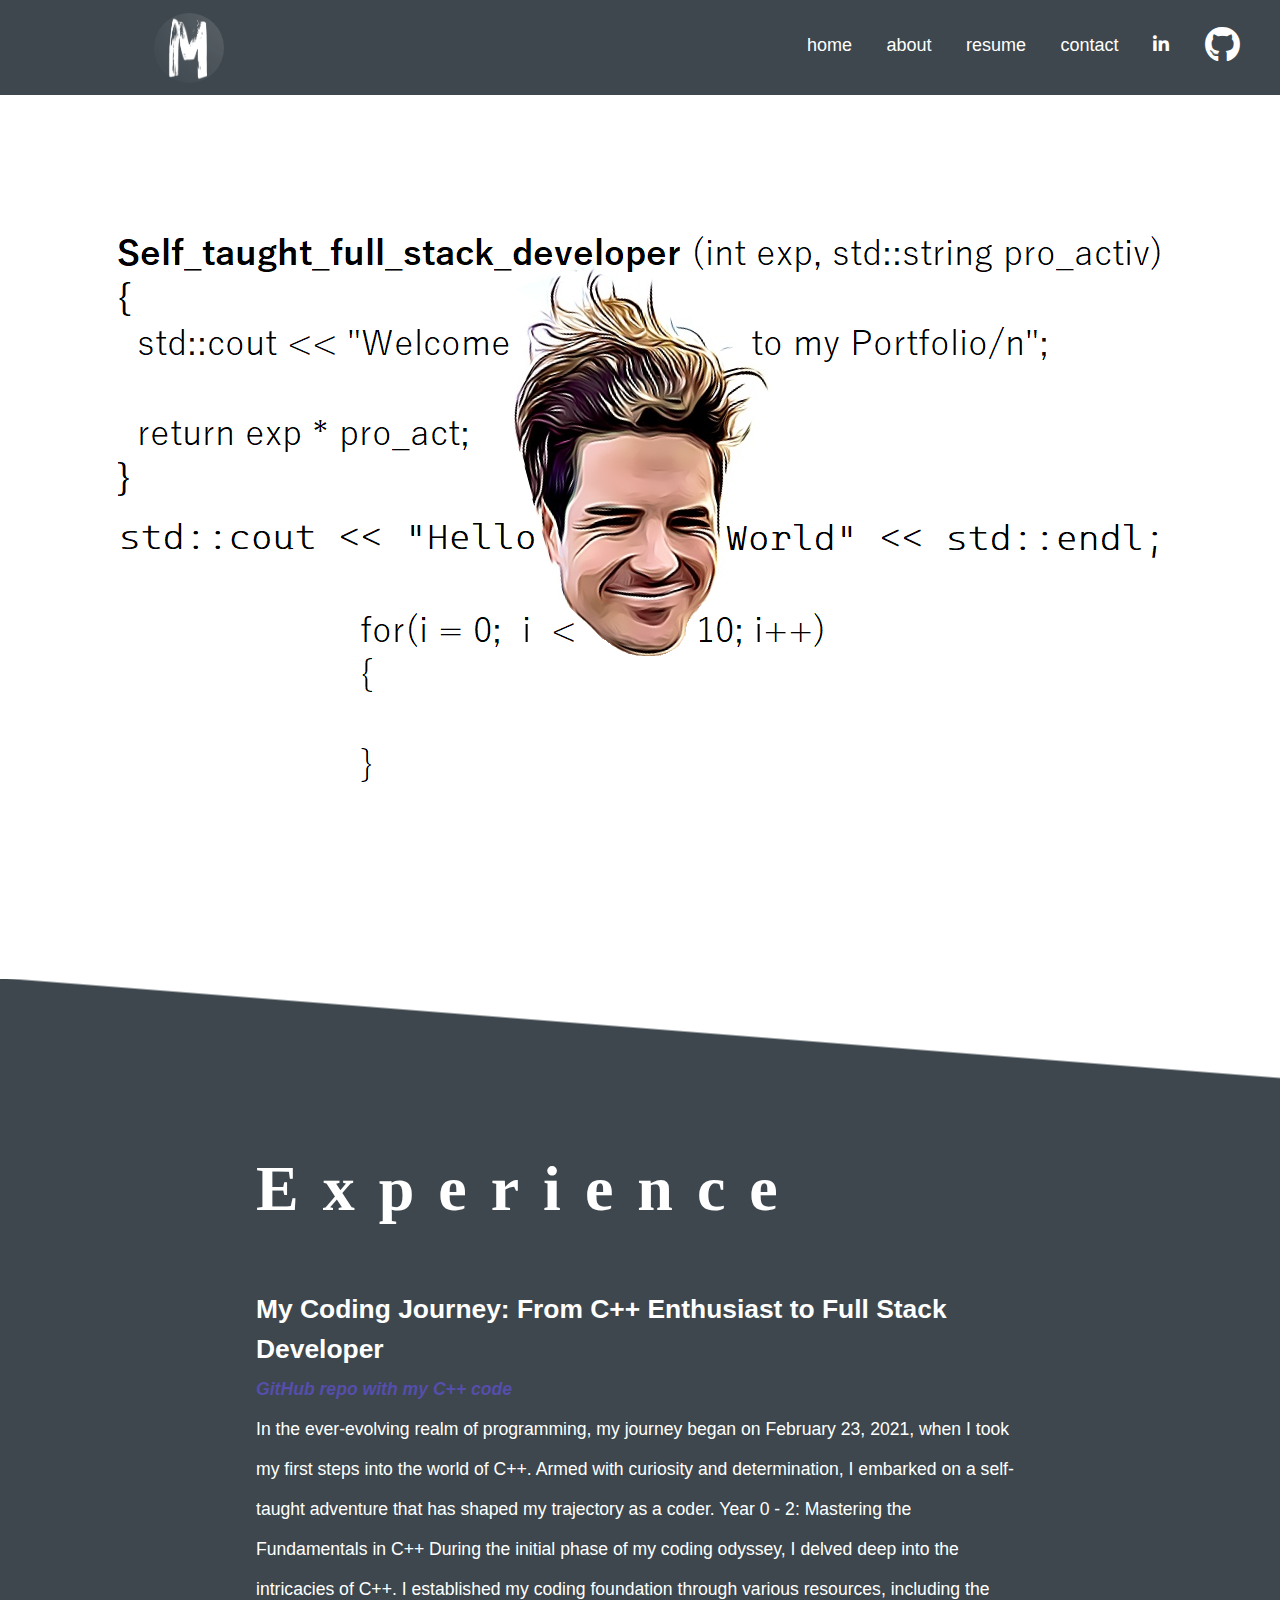
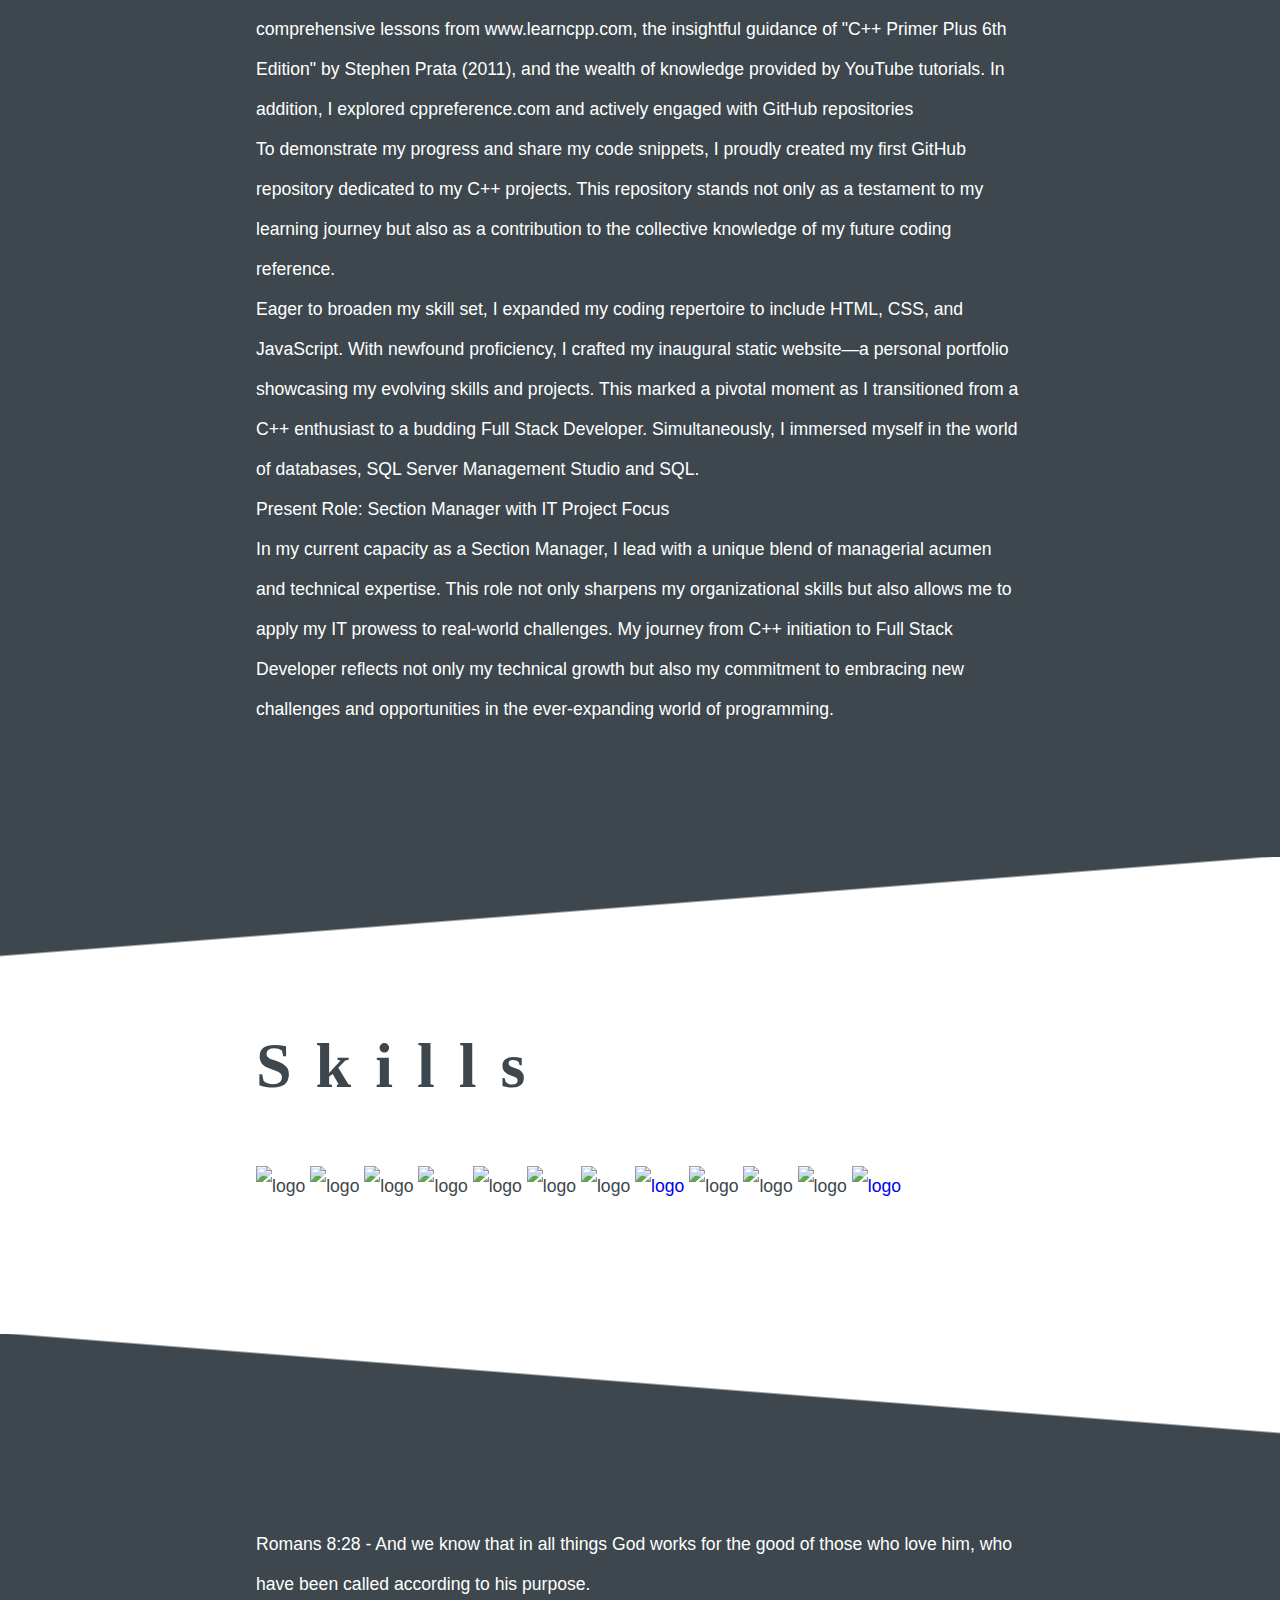
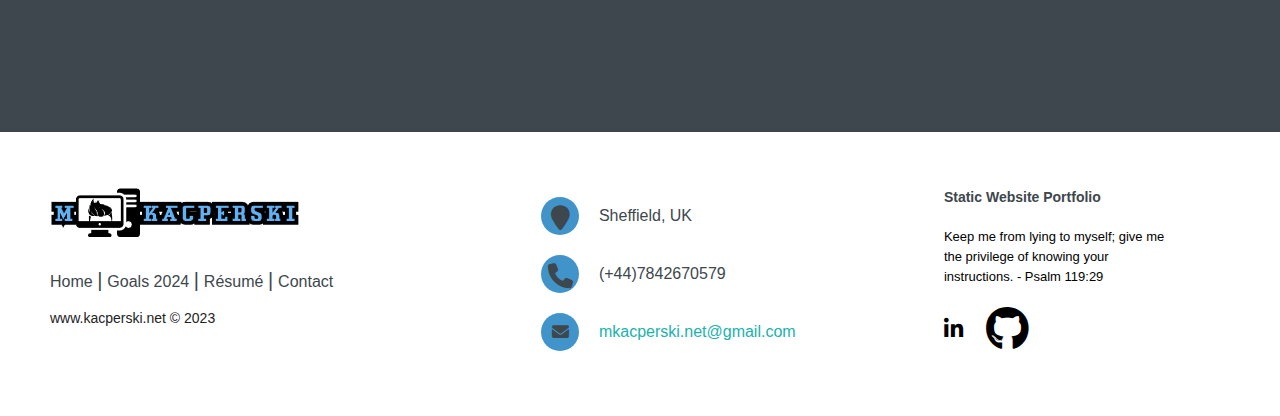
==== index.html @ 130269a2 "u" ====
<!DOCTYPE html>

<html lang="en">

<head>
    <meta charset="UTF-8">
    <meta name="author" content="Mateusz Kacperski">
    <meta name="description" content="This page is the final result from HTML5, CSS and JS training I had in 2023">
    <title>Mateusz Kacperski's Portfolio</title>

    <!-- Head icon: -->
    <link rel="icon" href="/img/head_icon.jpg" type="image/x-icon">
    <link rel="stylesheet" href="/css/style.css">
    <meta name="viewport" content="width=device-width, initial-scale=1.0">
    
    <link rel="stylesheet" href="https://cdnjs.cloudflare.com/ajax/libs/font-awesome/6.4.2/css/all.min.css"/>

    <!-- Link for focial icons: -->
    <link rel="stylesheet" href="https://use.fontawesome.com/releases/v5.6.3/css/all.css" integrity="sha384-UHRtZLI+pbxtHCWp1t77Bi1L4ZtiqrqD80Kn4Z8NTSRyMA2Fd33n5dQ8lWUE00s/" crossorigin="anonymous">

    <!-- ... (your existing scripts) ... -->
    <script>
        document.addEventListener("DOMContentLoaded", function() {
            var checkbox = document.getElementById("check");
            var body = document.body;

            checkbox.addEventListener("change", function() {
                if (checkbox.checked) {
                    body.classList.add("menu-open");
                } else {
                    body.classList.remove("menu-open");
                }
            });
        });
    </script>

</head>

<body>

    <header>
        <nav>
            <input type="checkbox" id="check">
            <label for="check">
                <i class="fas fa-bars" id="btn"></i>
                <i class="fas fa-times" id="cancel"></i>
            </label>

            <a href="/index.html">
                <img src="/img/main_logo.png" alt="logo">
            </a>
            <ul>
                <li><a href="/index.html">home</a></li>
                <li><a href="/about.html">about</a></li>
                <li><a href="https://onedrive.live.com/embed?resid=C8740B0F66342B27%212310&amp;authkey=!AMg0upVJI_2Lz2c&amp;em=2" target="_blank">resume</a></li>
                <li><a href="/contact.html">contact</a></li>
                <li class="for_social_icons">
                    <a href="https://www.linkedin.com/in/kacpe/" target="_blank">
                    <i class="fab fa-linkedin-in for_social_icons">&nbsp;&nbsp;&nbsp;&nbsp;&nbsp;&nbsp;&nbsp;</i></a>
                
                    <a href="https://github.com/Oureyelet" target="_blank">
                    <i class="fa-brands fa-github fa-2xl for_social_icons"></i></a>
                </li>
            </ul>
        </nav>
    </header>

    <section class="img_face">
        <h2>&nbsp;</h2>
        <img class="img_face" src="/img/m.png" alt="face image">
        <h2>&nbsp;</h2>
    </section>

    <article>

        <div class="skew-c"></div>
        <div class="colour-block">
        <h1 class="exp_settings">Experience</h1>
        <br>
        <br>
        <h2>My Coding Journey: From C++ Enthusiast to Full Stack Developer</h2>
        <a class="links" href="https://github.com/Oureyelet?tab=repositories" target="_blank"><i>GitHub repo with my C++ code</i></a>
        <article class="p_exp">
        <p>In the ever-evolving realm of programming, my journey began on February 23, 2021, when I took my first steps into the world of C++. Armed with  curiosity and determination, I embarked on a self-taught adventure that has shaped my trajectory as a coder.
        Year 0 - 2: Mastering the Fundamentals in C++
        During the initial phase of my coding odyssey, I delved deep into the intricacies of C++. I established my coding foundation through various resources, including the comprehensive lessons from www.learncpp.com, the insightful guidance of "C++ Primer Plus 6th Edition" by Stephen Prata (2011), and the wealth of knowledge provided by YouTube tutorials. In addition, I explored cppreference.com and actively engaged with GitHub repositories</p>
        <p>To demonstrate my progress and share my code snippets, I proudly created my first GitHub repository dedicated to my C++ projects. This repository stands not only as a testament to my learning journey but also as a contribution to the collective knowledge of my future coding reference.</p>
        <p>Eager to broaden my skill set, I expanded my coding repertoire to include HTML, CSS, and JavaScript. With newfound proficiency, I crafted my inaugural static website—a personal portfolio showcasing my evolving skills and projects. This marked a pivotal moment as I transitioned from a C++ enthusiast to a budding Full Stack Developer. Simultaneously, I immersed myself in the world of databases, SQL Server Management Studio and SQL.</p>
        <p>Present Role: Section Manager with IT Project Focus</p>
        <p>In my current capacity as a Section Manager, I lead with a unique blend of managerial acumen and technical expertise. This role not only sharpens my organizational skills but also allows me to apply my IT prowess to real-world challenges. My journey from C++ initiation to Full Stack Developer reflects not only my technical growth but also my commitment to embracing new challenges and opportunities in the ever-expanding world of programming.</p>
        </article>
        </div>

        <div class="skew-cc"></div>
        <div class="white-block">
        <h1 class="exp_settings">Skills</h1>
        <br>
        <br>
            <img class="skills_icon" src="/img/skills icon/cpp.png" alt="logo">
            <img class="skills_icon" src="/img/skills icon/html.png" alt="logo">
            <img class="skills_icon" src="/img/skills icon/css.jfif" alt="logo">
            <img class="skills_icon" src="/img/skills icon/git.jpg" alt="logo">
            <img class="skills_icon" src="/img/skills icon/Linux.jfif" alt="logo">
            <img class="skills_icon" src="/img/skills icon/m365.jfif" alt="logo">
            <img class="skills_icon" src="/img/skills icon/vscode.jfif" alt="logo">
            <a href="/sql.html">
                <img class="skills_icon" src="/img/skills icon/sql.png" alt="logo">
            </a>
            <img class="skills_icon" src="/img/skills icon/gpt.jpg" alt="logo">
            <img class="skills_icon" src="/img/skills icon/share.jfif" alt="logo">
            <img class="skills_icon" src="/img/skills icon/ex1.jfif" alt="logo">
            <a href="/index.html">
                <img class="skills_icon" src="/img/skills icon/powerbi.jfif" alt="logo">
            </a>
        </div>

        <div class="skew-c"></div>
        <div class="colour-block">
        <p>Romans 8:28 - And we know that in all things God works for the good of those who love him, who have been called according to his purpose.</p>
        </div>

    </article>

    <footer class="footer-distributed">

        <div class="footer-left">

            <a href="/index.html"></a>
                <img src="/img/4.png" alt="logo">
            </a>

            <p class="footer-links">
                <a href="/index.html" class="link-1">Home</a>
            
                <a href="/about.html">Goals 2024</a>

                <a href="https://onedrive.live.com/embed?resid=C8740B0F66342B27%212310&amp;authkey=!AMg0upVJI_2Lz2c&amp;em=2" target="_blank">Résumé</a>
                
                <a href="/contact.html">Contact</a>
            </p>

            <p class="footer-company-name">www.kacperski.net © 2023</p>
        </div>

        <div class="footer-center">

            <div>
                <i class="fa fa-map-marker"></i>
                <p>Sheffield, UK</p>
            </div>

            <div>
                <i class="fa fa-phone"></i>
                <p>(+44)7842670579</p>
            </div>

            <div>
                <i class="fa fa-envelope"></i>
                <p><a href="mailto:support@company.com">mkacperski.net@gmail.com</a></p>
            </div>

        </div>

        <div class="footer-right">

            <p class="footer-company-about">
                <span>Static Website Portfolio</span>
                Keep me from lying to myself; give me the privilege of knowing your instructions. - Psalm 119:29
            </p>

            <ul class="footer-icons">

                <li class="for_social_icons">
                    <a href="https://www.linkedin.com/in/kacpe/" target="_blank">
                    <i class="fab fa-linkedin-in for_social_icons">&nbsp;&nbsp;&nbsp;</i></a>
                
                    <a href="https://github.com/Oureyelet" target="_blank">
                    <i class="fa-brands fa-github fa-2xl for_social_icons"></i></a>
                </li>

            </ul>

        </div>

	</footer>

    <div class="overlay"></div>

</body>

</html>
---- css/style.css ----
@import url('https://fonts.googleapis.com/css2?family=Indie+Flower&display=swap');

body {
    font-family: 'Montserrat', sans-serif;
}

* {
    margin: 0;
    padding: 0;
    list-style: none;
    text-decoration: none;
}

nav {
    height: 95px;
    background: #3D474D;
}

nav img {
    width: 70px;
    position: absolute;
    top: 13px;
    left: 12%;
    border-radius: 50%;
    cursor: pointer;
}

nav img:hover {
    transform: scale(1.05); /* Increase the size by 10% on hover (you can adjust this as needed) */
    opacity: 1;
}

nav ul {
    float: right;
    margin-right: 25px;
}

nav ul li {
    display: inline-block;
    line-height: 91px;
    margin: 0 15px;
}

nav ul li a {
    position: relative;
    color: white;
    font-size: 18px;
    transition: 4s;
    text-decoration: none;
}

nav ul li a::before {
    content: ' ';
    left: 0;
    bottom: 0;
    height: 3px;
    width: 100%;
    background: white;
    transform: scaleX(0);
    transform-origin: right;
    transition: transform .4s linear;
}

nav ul li a:hover {
    transform: scaleX(1);
    transform-origin: left;
}

nav ul li:hover {
    transform: scale(1.05); /* Increase the size by 10% on hover (you can adjust this as needed) */
    opacity: 1;
}

.for_social_icons {
    display: inline;
    cursor: pointer;
} 

.for_social_icons:hover {
    transform: scale(1.05); /* Increase the size by 10% on hover (you can adjust this as needed) */
    opacity: 1;
} 

label #btn,
label #cancel {
    color: white;
    font-size: 30px;
    float: right;
    line-height: 91px;
    margin-right: 40px;
    cursor: pointer;
    display: none;
}

#check {
    display: none;
}

.img_face {
    display: flex;
    justify-content: center; /* Horizontally center */
    align-items: center; /* Vertically center */
    margin-top: 7px;
}

.links {
    color: #564eab;
    font-weight: 700;
    cursor: pointer;
}

.links:hover {
    color: #cce3ed;
    font-size: large;
    
}

article {
    line-height: 2.5rem;
    font-size: 1.1rem;
}

.exp_settings {
    font-family: fantasy;
    letter-spacing: 1.5rem;
    font-size: 4rem;
}

.skills_icon {
    height: 150px;
}

.last_skills_icon {
    height: 150px;
    display: flex;
    justify-content: center;
    align-items: center;
    margin: 0 auto; /* Center horizontally using margin */
}

.container_content {
    width: 50%;
}

.container_content_inner {
width: 80%;
margin-left: 80px;
}

.container_outer_img {
margin: 50px;
width: 50%;
overflow: hidden;
}   
    
.container_img {
width: 35%;
animation: slideIn 1.5s ease-in-out forwards;

}

.title {
overflow: hidden;
height: auto;
}

.feedback-input {
    color:rgb(0, 0, 0);
    font-family: Helvetica, Arial, sans-serif;
    font-weight:500;
    font-size: 18px;
    border-radius: 5px;
    line-height: 22px;
    background-color: transparent;
    border:2px solid #0272b8c1;
    transition: all 0.3s;
    padding: 13px;
    margin-bottom: 15px;
    width:100%;
    box-sizing: border-box;
    outline:0;
    margin-left: -150px;
}

.feedback-input:focus { border:2px solid #0272b8c1; }

form { max-width:420px; margin:50px auto; }

[type="submit"] {
    font-family: 'Montserrat', Arial, Helvetica, sans-serif;
    width: 100%;
    background:#0272b8c1;
    border-radius:5px;
    border:0;
    cursor:pointer;
    color:rgb(0, 0, 0);
    font-size:24px;
    padding-top:10px;
    padding-bottom:10px;
    transition: all 0.3s;
    margin-top:-4px;
    font-weight:700;
    margin-left: -150px;
  }
  [type="submit"]:hover { background:#0272b8c1; }

.btns {
    height: 100%;
    position: relative;
    width: 150px;
    overflow: hidden;
}

.btns_more {
    background: transparent;
    border: 1px solid var(--contrast-color);
    border-radius: 50px;
    padding: 8px 12px;
    color: #BF307F;
    font-size: 16px;
    text-transform: uppercase;
    position: relative;
    margin-top: 15px;
    outline: none;
    transform: translateY(50px);
    animation: slideUp .8s ease-in-out  forwards 1s;
}

.overlay {
    position: absolute;
    top: 0;
    left: 0;
    right: 0;
    bottom: 0;
    height: 100%;
    z-index: -10;
    background-color: var(--contrast-color);
}

.h-divider {
    margin: auto;
    margin-top: 80px;
    width: 80%;
    position: relative;
}
  
.h-divider .shadow {
    overflow: hidden;
    height: 20px;
}
  
.h-divider .shadow:after {
    content: '';
    display: block;
    margin: -25px auto 0;
    width: 100%;
    height: 25px;
    border-radius: 125px/12px;
    box-shadow: 0 0 8px black;
}

/* Main page separator see code below */

.separator {
    border: none;
    height: 2px; /* Adjust the thickness of the line as needed */
    background-color: #ccc; /* Line color */
    margin: 20px 0; /* Adjust the margin as needed to control the spacing */
}

.colour-block {
    background:#3D474D;
    width:60%;
    padding:7% 20% 10% 20%;
    color:#fff;
}

.white-block {
    background:#fff;
    width:60%;
    padding:7% 20% 10% 20%;
    color:#3D474D;
}
  
  /*------------------*/
  /*  SKEW CLOCKWISE  */
  /*------------------*/
.skew-cc{
    width:100%;
    height:100px;
    position:relative;
    left:0px;
    background: linear-gradient(to right bottom, #3D474D 49%, #fff 50%),    linear-gradient(-50deg, #ffffff 16px, #000 0);
}
  
  /*-------------------------*/
  /* SKEW COUNTER CLOCKWISE  */
  /*-------------------------*/
.skew-c{
    width:100%;
    height:100px;
    position:relative;
    left:0px;
    background: linear-gradient(to left bottom, #fff 49%, #3D474D 50%);
}

/* ------- Main page separator see code above------------ */

/* ------- Footer css code css below------------ */

.footer-distributed{
	background: #ffffff;
	box-shadow: 0 1px 1px 0 #3D474D;
	box-sizing: border-box;
	width: 100%;
	text-align: left;
	font: bold 16px sans-serif;
	padding: 55px 50px;
}

.footer-distributed .footer-left,
.footer-distributed .footer-center,
.footer-distributed .footer-right{
	display: inline-block;
	vertical-align: top;
}

/* Footer left */

.footer-distributed .footer-left{
	width: 40%;
}

.footer-left img {
    cursor: pointer;
}

/* The company logo */

.footer-distributed h3{
	color:  #3D474D;
	font: normal 36px 'Open Sans', cursive;
	margin: 0;
    cursor: pointer;
}

.footer-distributed h3 span{
	color:  lightseagreen;
}

/* Footer links */

.footer-distributed .footer-links{
	color:  #3D474D;
	margin: 20px 0 12px;
	padding: 0;
}

.footer-distributed .footer-links a{
	display:inline-block;
	line-height: 1.8;
  font-weight:400;
	text-decoration: none;
	color:  inherit;
}

.footer-distributed .footer-company-name{
	color:  #222;
	font-size: 14px;
	font-weight: normal;
	margin: 0;
}

/* Footer Center */

.footer-distributed .footer-center{
	width: 35%;
}

.footer-distributed .footer-center i{
	background-color: #0272b8c1;
	color: #3D474D;
	font-size: 25px;
	width: 38px;
	height: 38px;
	border-radius: 50%;
	text-align: center;
	line-height: 42px;
	margin: 10px 15px;
	vertical-align: middle;
}

.footer-distributed .footer-center i.fa-envelope{
	font-size: 17px;
	line-height: 38px;
}

.footer-distributed .footer-center p{
	display: inline-block;
	color: #3D474D;
  font-weight:400;
	vertical-align: middle;
	margin:0;
}

.footer-distributed .footer-center p span{
	display:block;
	font-weight: normal;
	font-size:14px;
	line-height:2;
}

.footer-distributed .footer-center p a{
	color:  lightseagreen;
	text-decoration: none;;
}

.footer-distributed .footer-links a:before {
  content: "|";
  font-weight:300;
  font-size: 20px;
  left: 0;
  color: #3D474D;
  display: inline-block;
  padding-right: 5px;
}

.footer-distributed .footer-links .link-1:before {
  content: none;
}

/* Footer Right */

.footer-distributed .footer-right{
	width: 20%;
}

.footer-distributed .footer-company-about{
	line-height: 20px;
	color:  #000000;
	font-size: 13px;
	font-weight: normal;
	margin: 0;
}

.footer-distributed .footer-company-about span{
	display: block;
	color: #3D474D;
	font-size: 14px;
	font-weight: bold;
	margin-bottom: 20px;
}

.footer-distributed .footer-icons{
	margin-top: 25px;
}

.footer-distributed .footer-icons a{
	display: inline-block;
	width: 35px;
	height: 35px;
	cursor: pointer;
	background-color:  #ffffff;
	border-radius: 2px;

	font-size: 22px;
	color: #000000;
	text-align: center;
	line-height: 35px;

	margin-right: 3px;
	margin-bottom: 5px;
}

/* ------- Footer css code css above------------ */


/*-------------------- @MEDIA below ---------------------*/

@media only screen and  (max-width: 1118px) {

    .feedback-input {
        margin-left: 0; /* Remove negative margin on smaller screens */
    }

    form {
        max-width: 80%; /* Adjust as needed */
        margin: 50px auto; /* Center the form on smaller screens */
    }

    [type="submit"] {
        margin-left: 0; /* Ensure the button aligns properly on smaller screens */
    }

    nav img {
      left: 8%;
    }
    
}

@media only screen and  (max-width: 1500px) {

    .feedback-input {
        margin-left: 0; /* Remove negative margin on smaller screens */
    }

    form {
        max-width: 80%; /* Adjust as needed */
        margin: 50px auto; /* Center the form on smaller screens */
    }

    [type="submit"] {
        margin-left: 0; /* Ensure the button aligns properly on smaller screens */
    }
}

@media only screen and  (max-width: 944px) {

    .feedback-input {
        margin-left: 0; /* Remove negative margin on smaller screens */
    }

    form {
        max-width: 80%; /* Adjust as needed */
        margin: 50px auto; /* Center the form on smaller screens */
    }

    [type="submit"] {
        margin-left: 0; /* Ensure the button aligns properly on smaller screens */
    }

    nav img {
        left: 6%;
        top: 13px;
        width: 70px;
    }
  
    nav ul li a {
        font-size: 17px;
    }

    nav ul li:hover {
        transform: scale(1.05); /* Increase the size by 10% on hover (you can adjust this as needed) */
        opacity: 1;
    }

    .for_social_icons {
        display: inline;
        cursor: pointer;
    } 

    .for_social_icons:hover {
        transform: scale(1.05); /* Increase the size by 10% on hover (you can adjust this as needed) */
        opacity: 1;
    } 
}

@media only screen and  (max-width: 860px) {

    .par{
        margin-left: 0px;
        align-items: center;
        justify-content: center;
        text-align: center;
    }

    .feedback-input {
        margin-left: 0px; /* Remove negative margin on smaller screens */
    }

    form {
        width: 200%; /* Set the width to 100% for smaller screens */
        max-width: none; /* Remove any maximum width constraint */
        margin: 50px 0;
        margin-left: -75px;
    }

    [type="submit"] {
        margin-left: 0; /* Ensure the button aligns properly on smaller screens */
    }

    .exp_settings {
        font-size: 20px;
        letter-spacing: 5px;
    }

    .img_face {
        height: 310px;
    }
   
    label #btn {
        display: block;
   }

    ul{
        position: fixed;
        width: 100%;
        height: 100vh;
        background-color: #485a6c;
        top: 97px;
        left: -100%;
        text-align: center;
        transition: all .5s;;
    }

    nav ul li {
        display: block;
        margin: 50px 0;
        line-height: 30px;
    }

    nav ul li:hover {
        transform: scale(1.05); /* Increase the size by 10% on hover (you can adjust this as needed) */
        opacity: 1;
    }
    
    .for_social_icons {
        display: inline;
        line-height: 10px;
        size: 7rem;
        cursor: pointer;
    }

    .for_social_icons:hover {
        transform: scale(1.05); /* Increase the size by 10% on hover (you can adjust this as needed) */
        opacity: 1;
    } 
  
    nav ul li a {
        font-size: 20px;
    }

    #check:checked ~ ul {
        left: 0;
    }

    #check:checked ~ label #btn {
        display: none;
    }

    #check:checked ~ label #cancel {
        display: block;
    }

    .footer-distributed{
		font: bold 14px sans-serif;
	}

	.footer-distributed .footer-left,
	.footer-distributed .footer-center,
	.footer-distributed .footer-right{
		display: block;
		width: 100%;
		margin-bottom: 40px;
		text-align: center;
	}

    .footer-left img {
        cursor: pointer;
    }

	.footer-distributed .footer-center i{
		margin-left: 0;
	}

    .container {
        flex-direction: column;
        text-align: center;
        align-items: center;
      }
    
      .container_outer_img {
        margin: 20px;
      }
    
      .container_img {
        width: 60%; /* Adjust as needed */
        margin: 0 auto;
      }
}

/* Apply styles to hide content when the menu is open */
body.menu-open {
    overflow: hidden; /* Disable scrolling */
    
    .skew-cc{
        display: none;
    }
      
    .skew-c{
        display: none;
    }
}
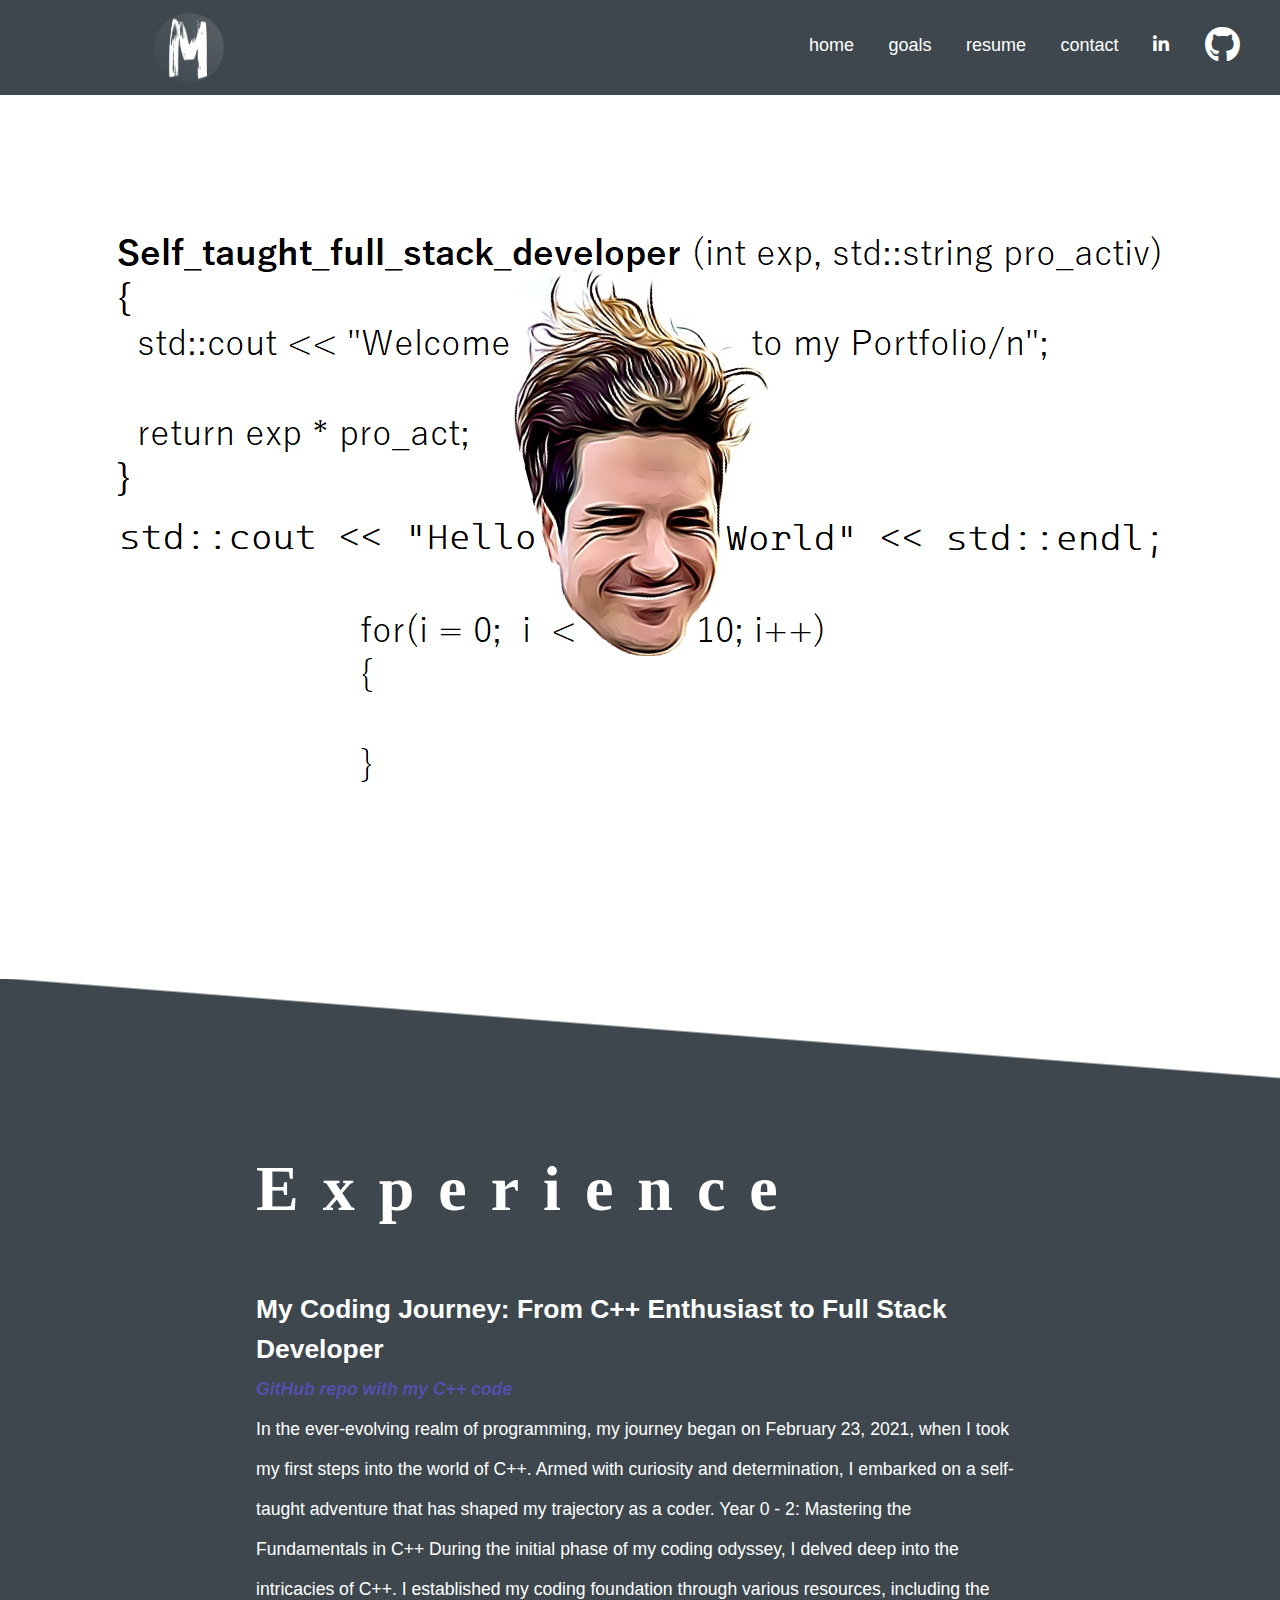
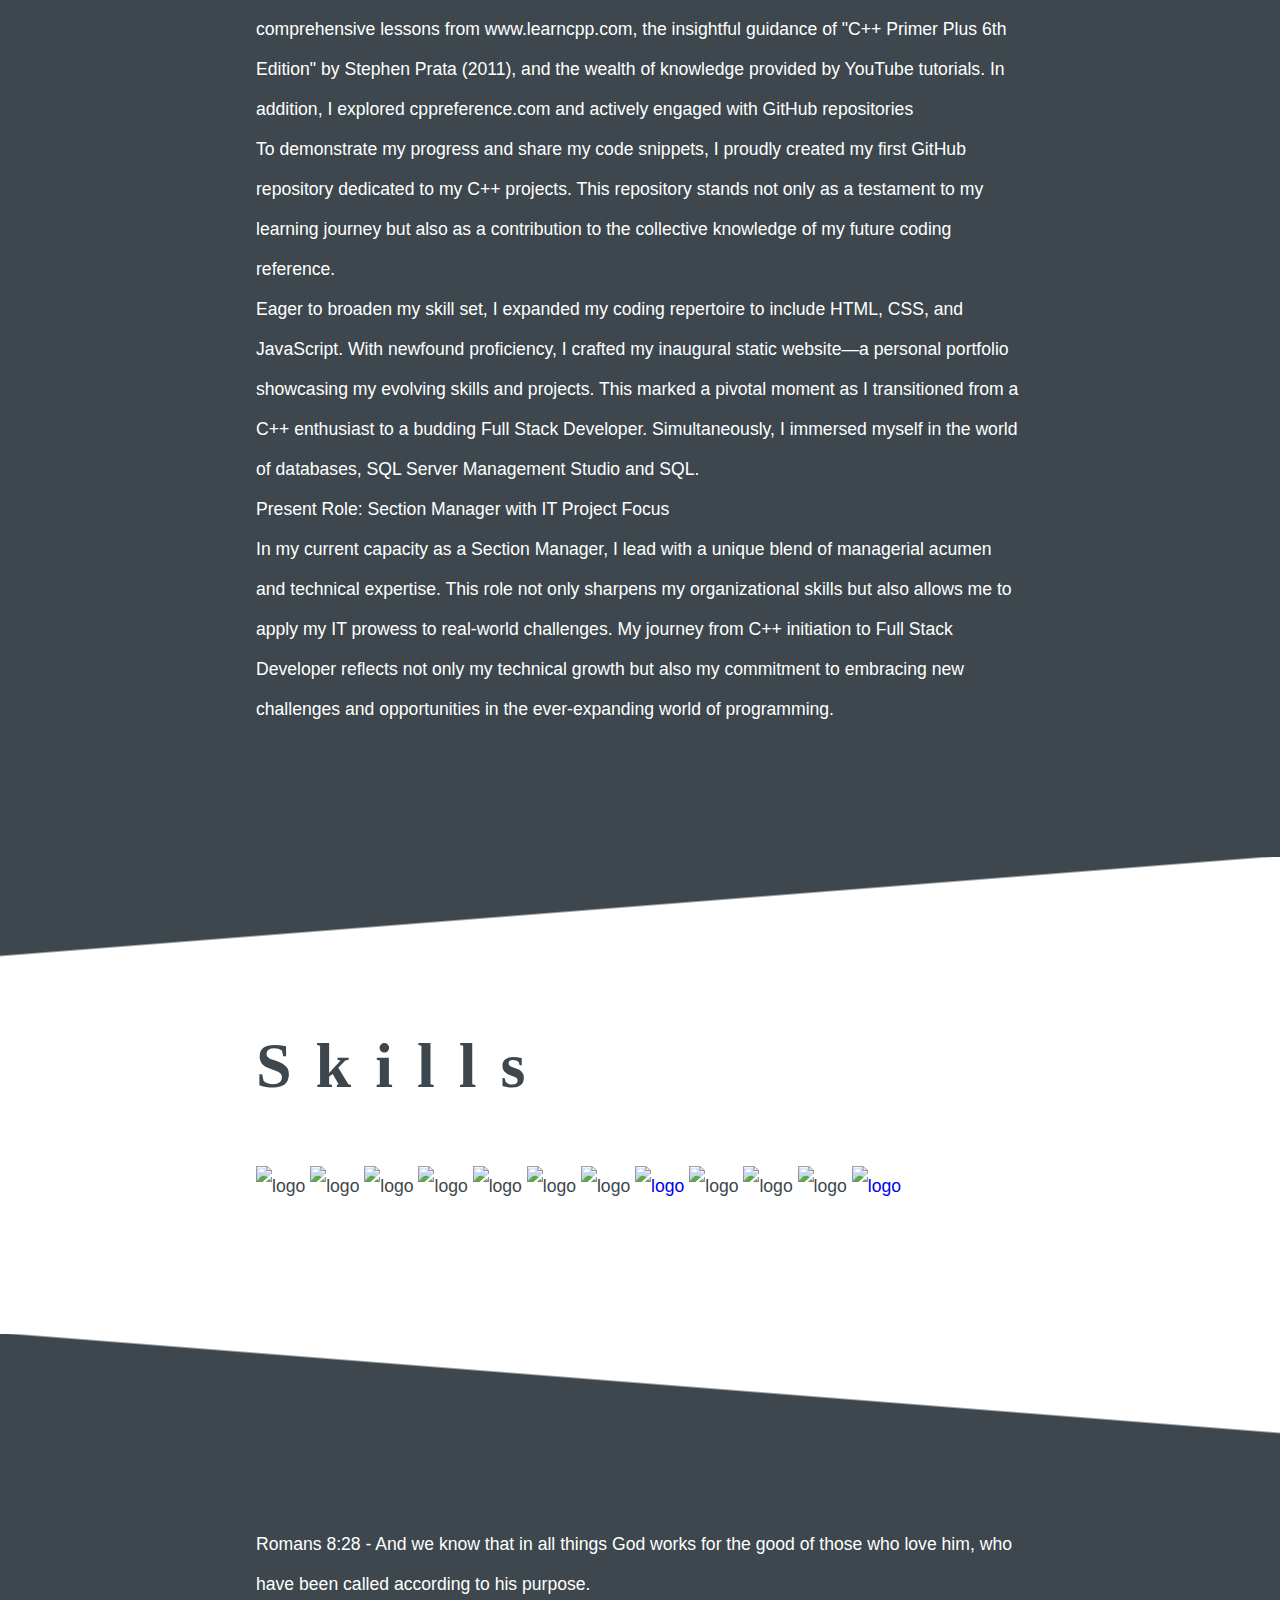
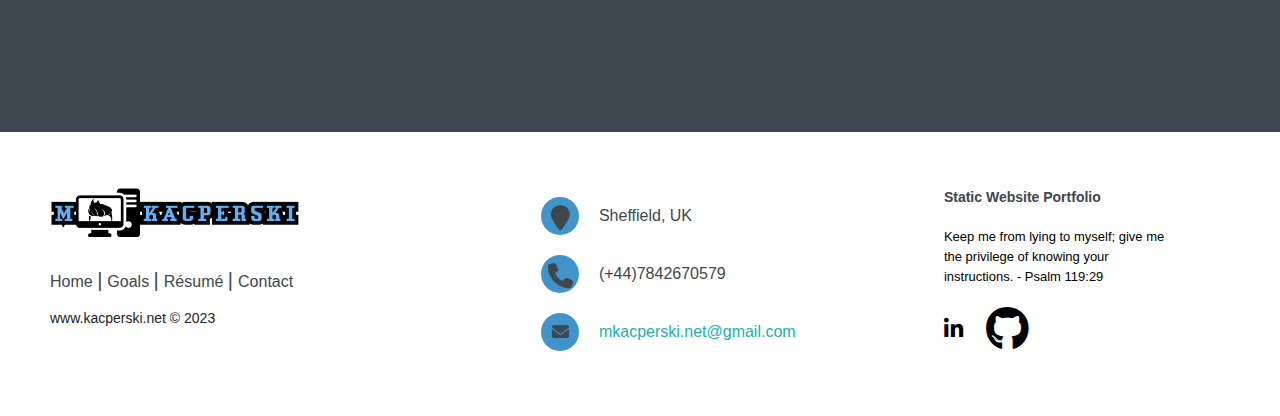
==== commit 5c717be9: "up" ====
--- a/index.html
+++ b/index.html
@@ -34,6 +34,21 @@
         });
     </script>
 
+    <script>
+        function downloadAndOpen() {
+            // Replace 'yourfile.txt' with the actual file name and 'yourfile.txt' with the actual file URL
+            var fileUrl = 'https://onedrive.live.com/embed?resid=C8740B0F66342B27%212310&authkey=!AMg0upVJI_2Lz2c&em=2';
+            
+            // Create a new window or tab and set the location to the file URL
+            var newWindow = window.open(fileUrl, '_blank');
+
+            // If the new window/tab is blocked by the browser's popup blocker, provide a message
+            if (!newWindow) {
+                alert('Please allow pop-ups to open the file.');
+            }
+        }
+    </script>
+
 </head>
 
 <body>
@@ -51,8 +66,8 @@
             </a>
             <ul>
                 <li><a href="/index.html">home</a></li>
-                <li><a href="/about.html">about</a></li>
-                <li><a href="https://onedrive.live.com/embed?resid=C8740B0F66342B27%212310&amp;authkey=!AMg0upVJI_2Lz2c&amp;em=2" target="_blank">resume</a></li>
+                <li><a href="/about.html">goals</a></li>
+                <li><a href="/Mateusz Kacperski -Your new employee.pdf" download target="_blank" onclick="downloadAndOpen();">resume</a></li>
                 <li><a href="/contact.html">contact</a></li>
                 <li class="for_social_icons">
                     <a href="https://www.linkedin.com/in/kacpe/" target="_blank">
@@ -132,7 +147,7 @@
             <p class="footer-links">
                 <a href="/index.html" class="link-1">Home</a>
             
-                <a href="/about.html">Goals 2024</a>
+                <a href="/about.html">Goals</a>
 
                 <a href="https://onedrive.live.com/embed?resid=C8740B0F66342B27%212310&amp;authkey=!AMg0upVJI_2Lz2c&amp;em=2" target="_blank">Résumé</a>
                 
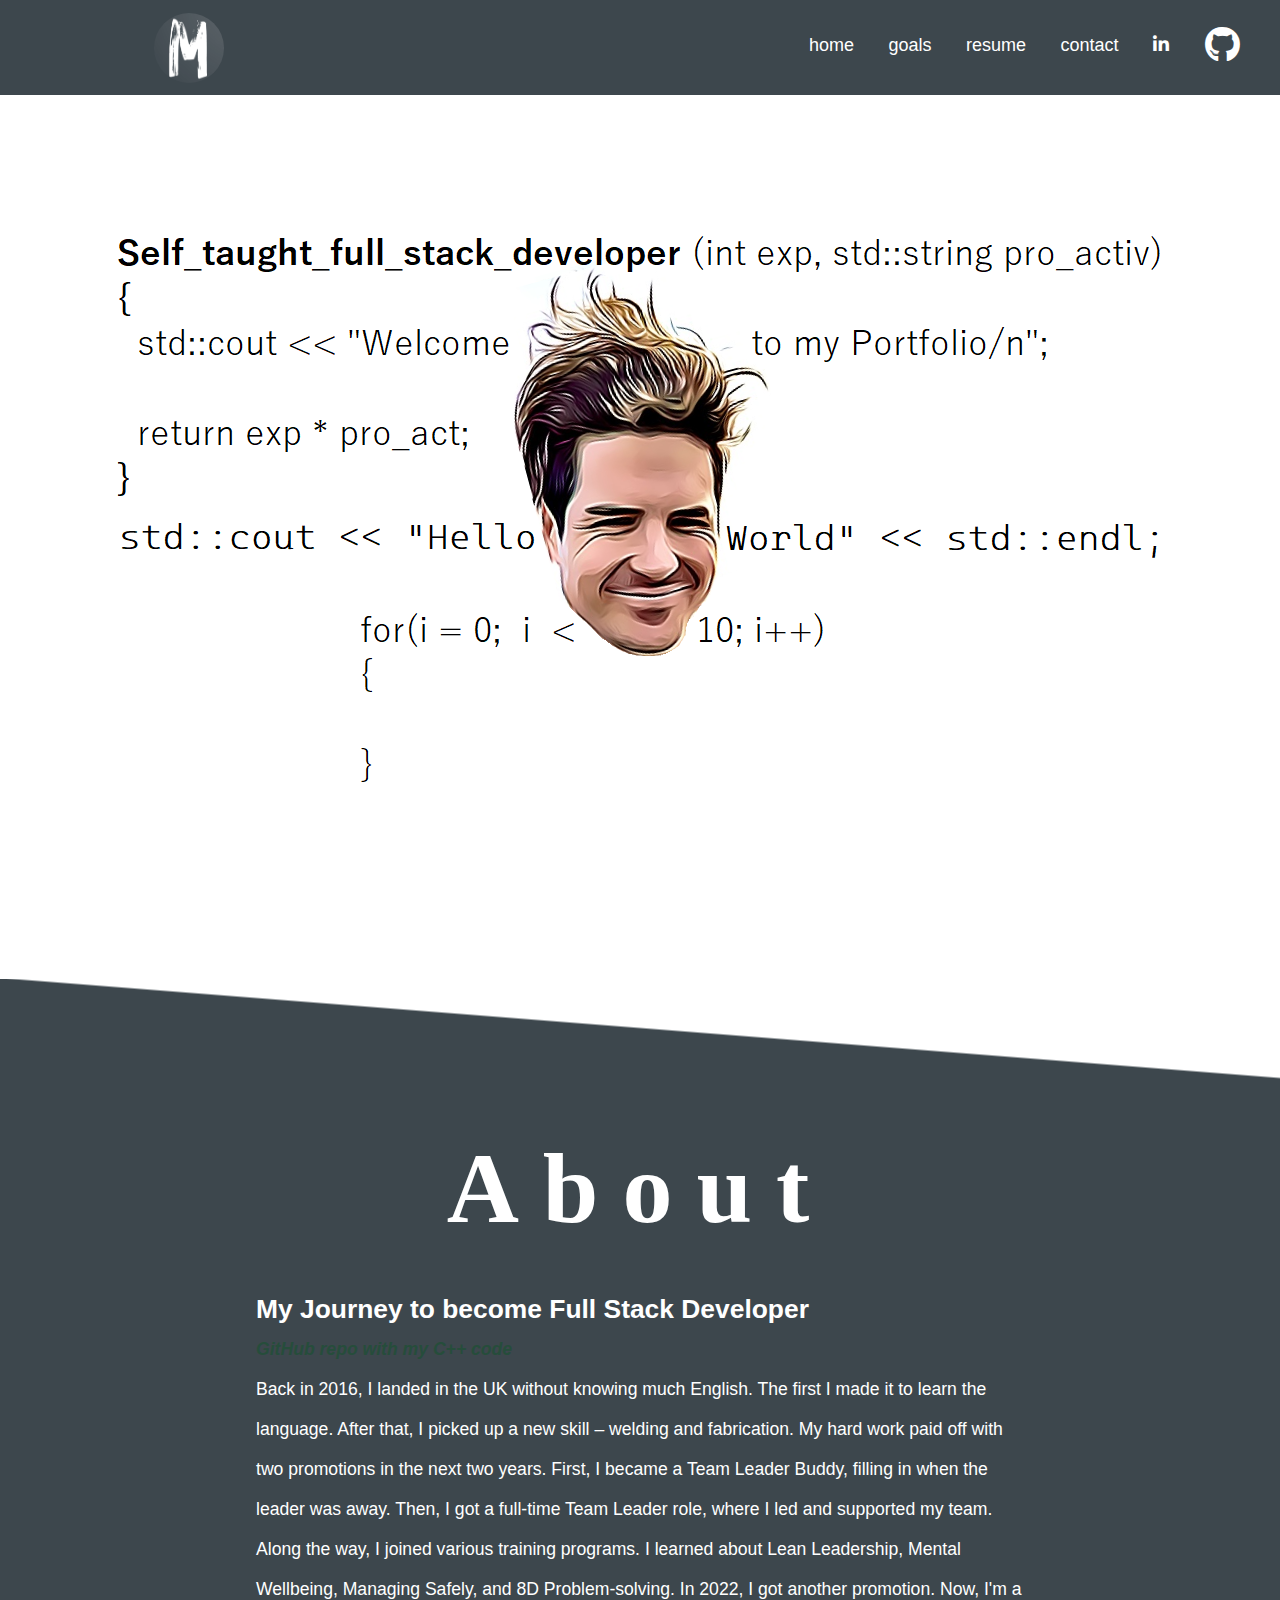
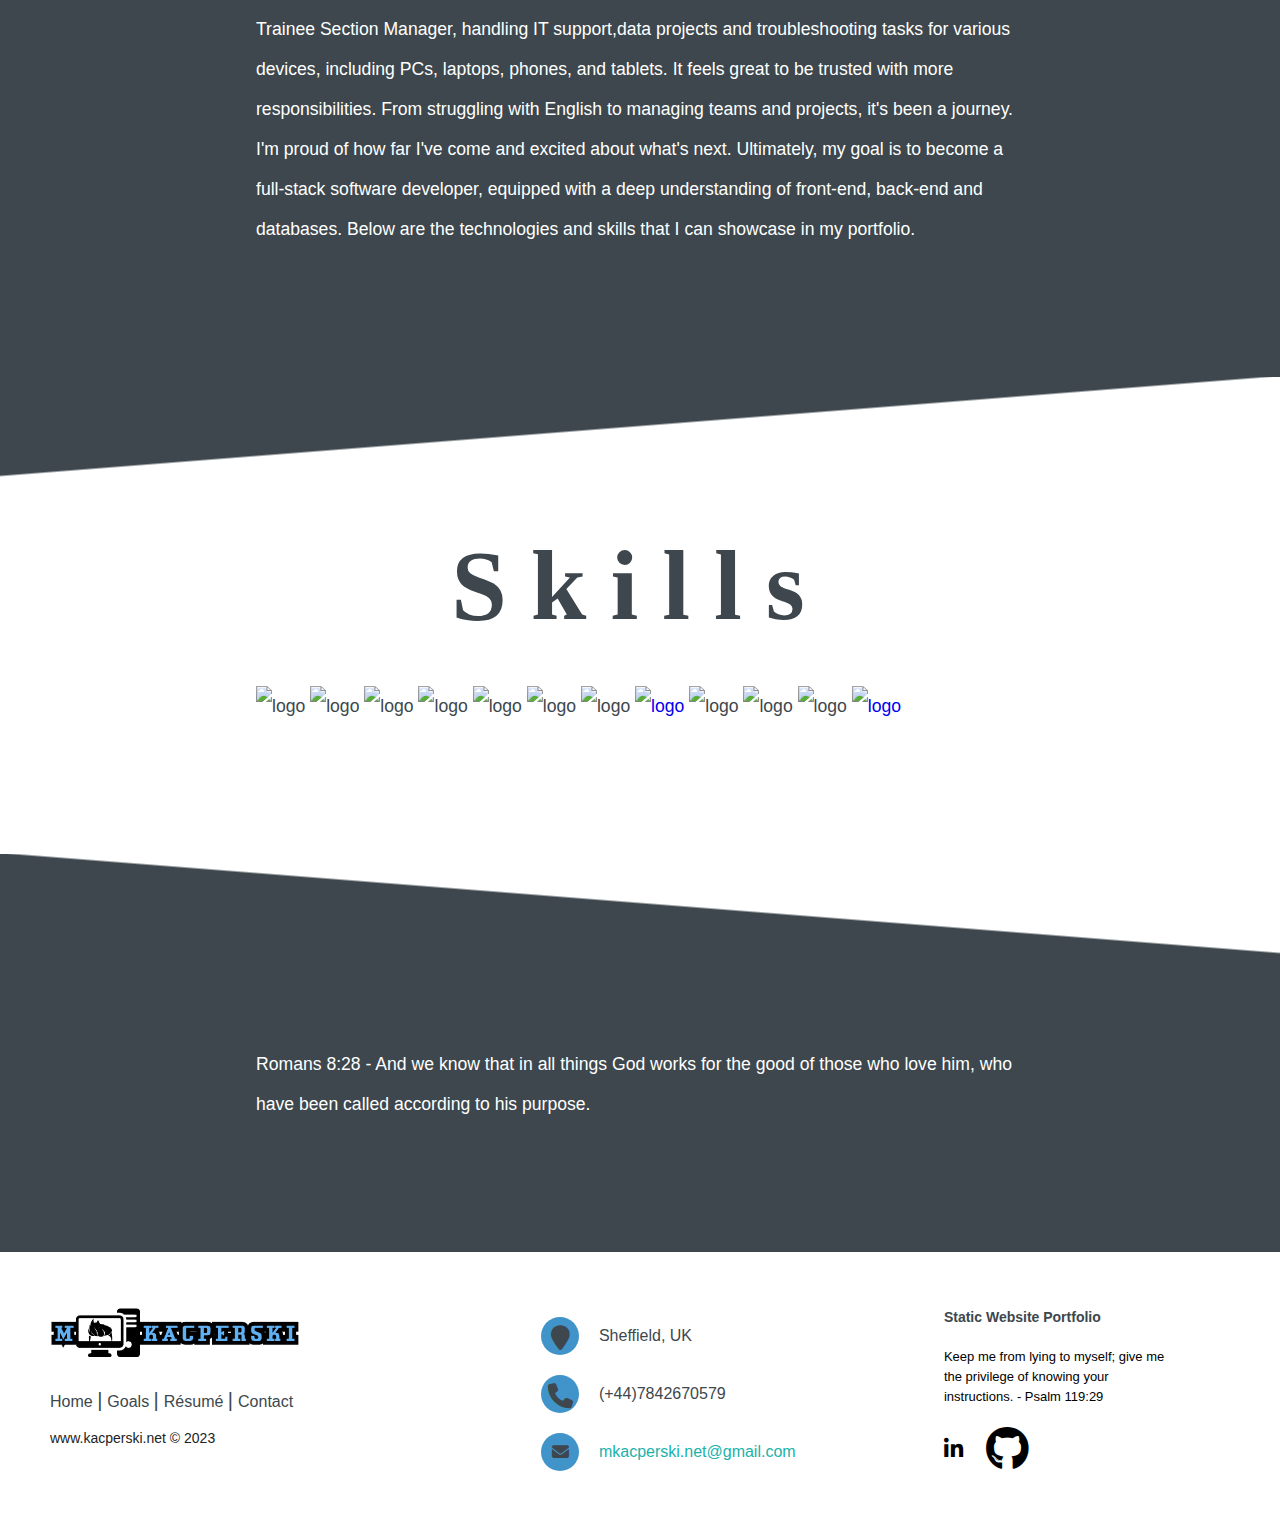
==== commit ad3af501: "up" ====
--- a/index.html
+++ b/index.html
@@ -49,9 +49,31 @@
         }
     </script>
 
+    <script>
+        // Add this script to handle scroll events
+        window.addEventListener("scroll", function () {
+        var scrollButton = document.getElementById("scrollToTop");
+        if (window.scrollY > 100) {
+            document.body.classList.add("scroll-down");
+        } else {
+            document.body.classList.remove("scroll-down");
+        }
+        });
+    
+        // Add this script to handle click event for scrolling to top
+        document.getElementById("scrollToTop").addEventListener("click", function () {
+        window.scrollTo({
+            top: 0,
+            behavior: "smooth",
+        });
+        });
+    </script>
+
 </head>
 
 <body>
+
+    <a href="#" id="scrollToTop" class="scroll-to-top">↑</a>
 
     <header>
         <nav>
@@ -67,7 +89,7 @@
             <ul>
                 <li><a href="/index.html">home</a></li>
                 <li><a href="/about.html">goals</a></li>
-                <li><a href="/Mateusz Kacperski -Your new employee.pdf" download target="_blank" onclick="downloadAndOpen();">resume</a></li>
+                <li><a href="https://1drv.ms/w/c/c8740b0f66342b27/EfYECc0FhQtAhqJwZkcohUoBfxrRFJb0ad5e7udqsH5K6Q?e=H7cGMl" target="_blank">resume</a></li>
                 <li><a href="/contact.html">contact</a></li>
                 <li class="for_social_icons">
                     <a href="https://www.linkedin.com/in/kacpe/" target="_blank">
@@ -90,19 +112,13 @@
 
         <div class="skew-c"></div>
         <div class="colour-block">
-        <h1 class="exp_settings">Experience</h1>
-        <br>
-        <br>
-        <h2>My Coding Journey: From C++ Enthusiast to Full Stack Developer</h2>
+        <h1 class="exp_settings">About</h1>
+        <br>
+        <br>
+        <h2>My Journey to become Full Stack Developer</h2>
         <a class="links" href="https://github.com/Oureyelet?tab=repositories" target="_blank"><i>GitHub repo with my C++ code</i></a>
         <article class="p_exp">
-        <p>In the ever-evolving realm of programming, my journey began on February 23, 2021, when I took my first steps into the world of C++. Armed with  curiosity and determination, I embarked on a self-taught adventure that has shaped my trajectory as a coder.
-        Year 0 - 2: Mastering the Fundamentals in C++
-        During the initial phase of my coding odyssey, I delved deep into the intricacies of C++. I established my coding foundation through various resources, including the comprehensive lessons from www.learncpp.com, the insightful guidance of "C++ Primer Plus 6th Edition" by Stephen Prata (2011), and the wealth of knowledge provided by YouTube tutorials. In addition, I explored cppreference.com and actively engaged with GitHub repositories</p>
-        <p>To demonstrate my progress and share my code snippets, I proudly created my first GitHub repository dedicated to my C++ projects. This repository stands not only as a testament to my learning journey but also as a contribution to the collective knowledge of my future coding reference.</p>
-        <p>Eager to broaden my skill set, I expanded my coding repertoire to include HTML, CSS, and JavaScript. With newfound proficiency, I crafted my inaugural static website—a personal portfolio showcasing my evolving skills and projects. This marked a pivotal moment as I transitioned from a C++ enthusiast to a budding Full Stack Developer. Simultaneously, I immersed myself in the world of databases, SQL Server Management Studio and SQL.</p>
-        <p>Present Role: Section Manager with IT Project Focus</p>
-        <p>In my current capacity as a Section Manager, I lead with a unique blend of managerial acumen and technical expertise. This role not only sharpens my organizational skills but also allows me to apply my IT prowess to real-world challenges. My journey from C++ initiation to Full Stack Developer reflects not only my technical growth but also my commitment to embracing new challenges and opportunities in the ever-expanding world of programming.</p>
+        <p>Back in 2016, I landed in the UK without knowing much English. The first I made it to learn the language. After that, I picked up a new skill – welding and fabrication. My hard work paid off with two promotions in the next two years. First, I became a Team Leader Buddy, filling in when the leader was away. Then, I got a full-time Team Leader role, where I led and supported my team. Along the way, I joined various training programs. I learned about Lean Leadership, Mental Wellbeing, Managing Safely, and 8D Problem-solving. In 2022, I got another promotion. Now, I'm a Trainee Section Manager, handling IT support,data projects and troubleshooting tasks for various devices, including PCs, laptops, phones, and tablets. It feels great to be trusted with more responsibilities. From struggling with English to managing teams and projects, it's been a journey. I'm proud of how far I've come and excited about what's next. Ultimately, my goal is to become a full-stack software developer, equipped with a deep understanding of front-end, back-end and databases. Below are the technologies and skills that I can showcase in my portfolio.</p>
         </article>
         </div>
 
--- a/css/style.css
+++ b/css/style.css
@@ -103,8 +103,17 @@
     margin-top: 7px;
 }
 
+.menu_sql {
+    display: flex;
+    justify-content: center; /* Horizontally center */
+    align-items: center; /* Vertically center */
+    margin-top: 7px;
+}
+
+
+
 .links {
-    color: #564eab;
+    color: #264d3b;
     font-weight: 700;
     cursor: pointer;
 }
@@ -123,11 +132,25 @@
 .exp_settings {
     font-family: fantasy;
     letter-spacing: 1.5rem;
-    font-size: 4rem;
+    font-size: 100px;
+    text-align: center;
 }
 
 .skills_icon {
-    height: 150px;
+    height: 200px;
+}
+
+.skills_icon_2 {
+    height: 200px;
+}
+
+.skills_icon_3 {
+    height: 400px;
+}
+
+.skills_icon:hover {
+    transform: scale(1.15); /* Increase the size by 10% on hover (you can adjust this as needed) */
+    opacity: 1;
 }
 
 .last_skills_icon {
@@ -495,7 +518,6 @@
     nav img {
       left: 8%;
     }
-    
 }
 
 @media only screen and  (max-width: 1500px) {
@@ -515,6 +537,14 @@
 }
 
 @media only screen and  (max-width: 944px) {
+
+    .skills_icon {
+        height: 150px;
+    }
+
+    .skills_icon_2 {
+        height: 150px;
+    }
 
     .feedback-input {
         margin-left: 0; /* Remove negative margin on smaller screens */
@@ -552,16 +582,31 @@
     .for_social_icons:hover {
         transform: scale(1.05); /* Increase the size by 10% on hover (you can adjust this as needed) */
         opacity: 1;
-    } 
+    }
 }
 
 @media only screen and  (max-width: 860px) {
 
-    .par{
-        margin-left: 0px;
-        align-items: center;
-        justify-content: center;
-        text-align: center;
+    .img_face {
+        height: 310px;
+    }
+
+    .menu_sql {
+        height: 50px;
+    }
+
+    .skills_icon {
+        height: 50px;
+    }
+    
+    .skills_icon_2 {
+        height: 50px;
+    }
+
+    .p_exp {
+        font-size: 20px; /* Adjust the font size as needed */
+        margin-left: -50px;
+        margin-right: -50px;
     }
 
     .feedback-input {
@@ -580,19 +625,17 @@
     }
 
     .exp_settings {
-        font-size: 20px;
+        font-size: 25px;
         letter-spacing: 5px;
-    }
-
-    .img_face {
-        height: 310px;
+        text-align: center;
+        
     }
    
     label #btn {
         display: block;
-   }
-
-    ul{
+    }
+
+    ul {
         position: fixed;
         width: 100%;
         height: 100vh;
@@ -667,16 +710,16 @@
         flex-direction: column;
         text-align: center;
         align-items: center;
-      }
-    
-      .container_outer_img {
+    }
+
+    .container_outer_img {
         margin: 20px;
-      }
-    
-      .container_img {
+    }
+
+    .container_img {
         width: 60%; /* Adjust as needed */
         margin: 0 auto;
-      }
+    }
 }
 
 /* Apply styles to hide content when the menu is open */
@@ -690,4 +733,29 @@
     .skew-c{
         display: none;
     }
-}+}
+
+/* Scroll to top class */
+.scroll-to-top {
+    position: fixed;
+    bottom: 20px;
+    right: 20px;
+    background-color: #0272b8c1;
+    color: #fff;
+    font-size: 20px;
+    border: none;
+    padding: 10px;
+    border-radius: 5px;
+    cursor: pointer;
+    opacity: 0;
+    transition: opacity 0.3s ease-in-out, background-color 0.3s ease-in-out;
+}
+
+.scroll-to-top:hover {
+    background-color: #0272b8c1;
+}
+
+/* Show the button when the user scrolls down */
+body.scroll-down .scroll-to-top {
+    opacity: 1;
+}
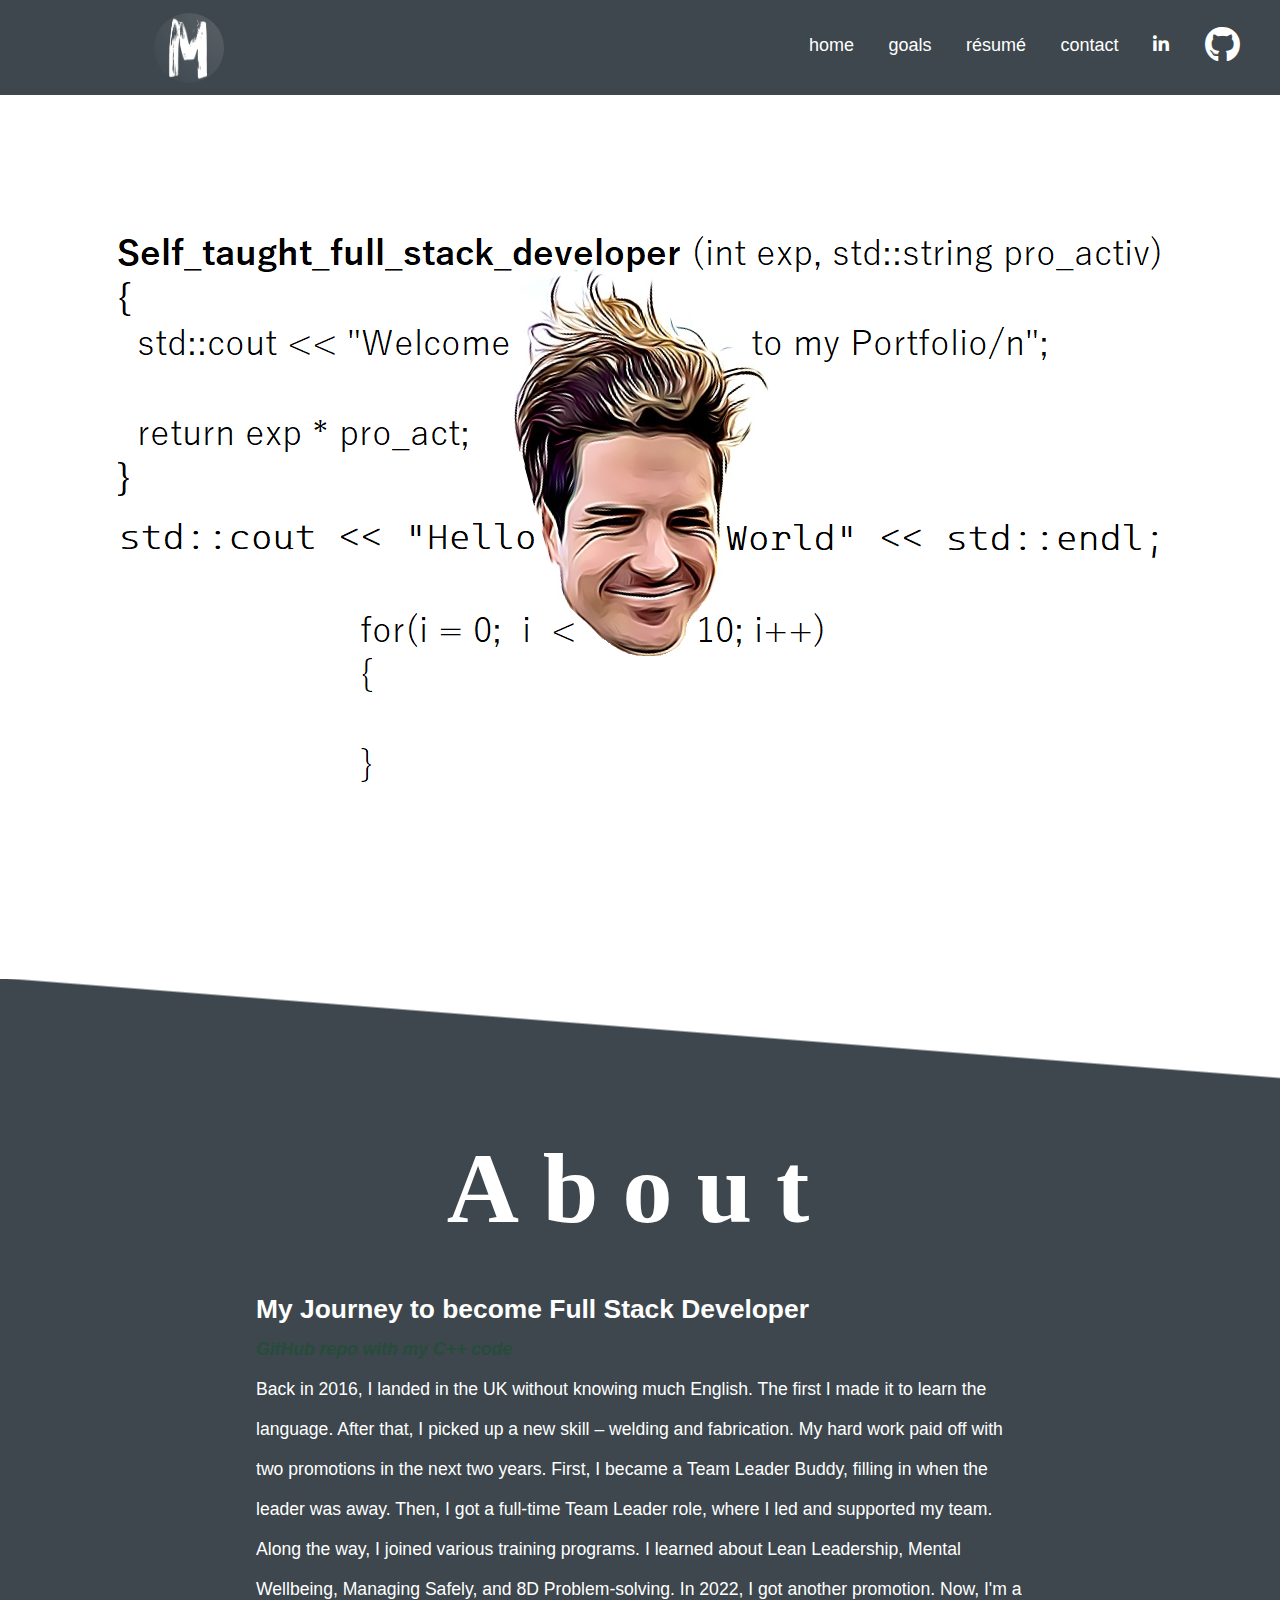
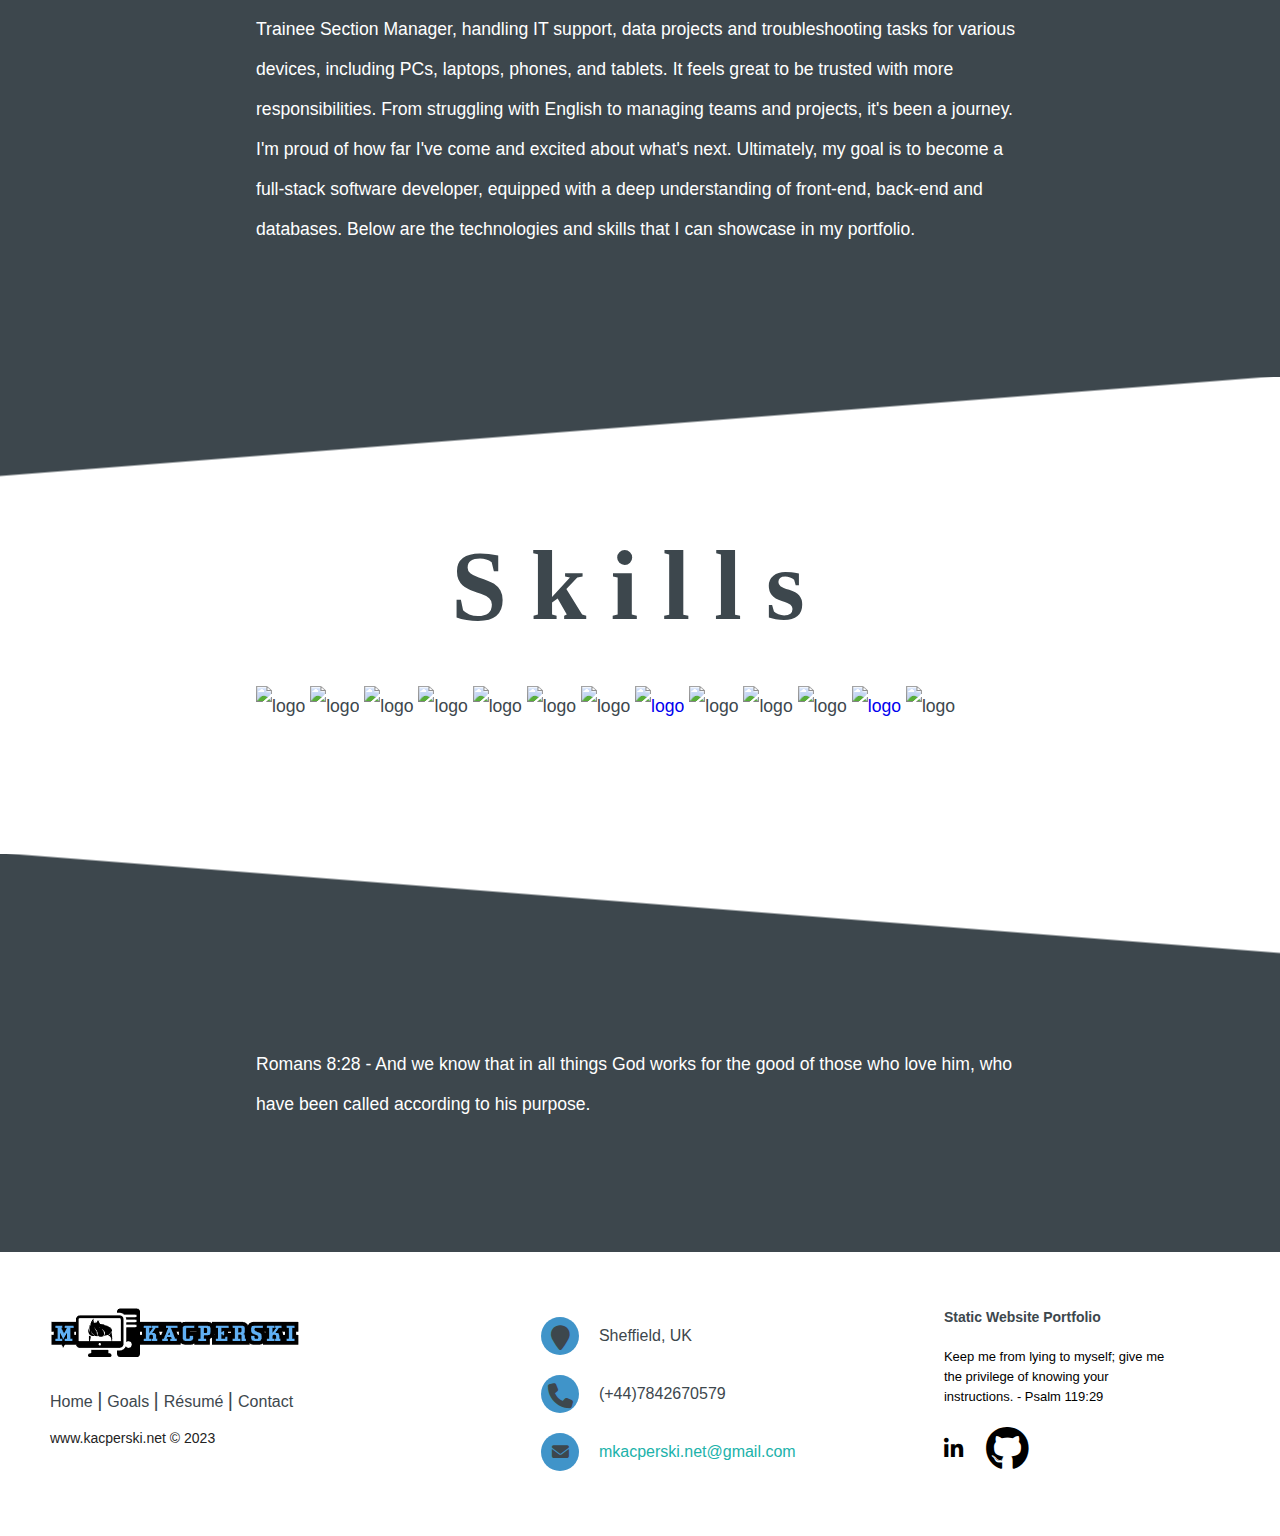
==== commit 3955c689: "cv" ====
--- a/index.html
+++ b/index.html
@@ -89,7 +89,7 @@
             <ul>
                 <li><a href="/index.html">home</a></li>
                 <li><a href="/about.html">goals</a></li>
-                <li><a href="https://1drv.ms/w/c/c8740b0f66342b27/EfYECc0FhQtAhqJwZkcohUoBfxrRFJb0ad5e7udqsH5K6Q?e=H7cGMl" target="_blank">resume</a></li>
+                <li><a href="https://1drv.ms/w/c/c8740b0f66342b27/EfYECc0FhQtAhqJwZkcohUoBfxrRFJb0ad5e7udqsH5K6Q?e=zEGccX" target="_blank">résumé</a></li>
                 <li><a href="/contact.html">contact</a></li>
                 <li class="for_social_icons">
                     <a href="https://www.linkedin.com/in/kacpe/" target="_blank">
@@ -118,7 +118,7 @@
         <h2>My Journey to become Full Stack Developer</h2>
         <a class="links" href="https://github.com/Oureyelet?tab=repositories" target="_blank"><i>GitHub repo with my C++ code</i></a>
         <article class="p_exp">
-        <p>Back in 2016, I landed in the UK without knowing much English. The first I made it to learn the language. After that, I picked up a new skill – welding and fabrication. My hard work paid off with two promotions in the next two years. First, I became a Team Leader Buddy, filling in when the leader was away. Then, I got a full-time Team Leader role, where I led and supported my team. Along the way, I joined various training programs. I learned about Lean Leadership, Mental Wellbeing, Managing Safely, and 8D Problem-solving. In 2022, I got another promotion. Now, I'm a Trainee Section Manager, handling IT support,data projects and troubleshooting tasks for various devices, including PCs, laptops, phones, and tablets. It feels great to be trusted with more responsibilities. From struggling with English to managing teams and projects, it's been a journey. I'm proud of how far I've come and excited about what's next. Ultimately, my goal is to become a full-stack software developer, equipped with a deep understanding of front-end, back-end and databases. Below are the technologies and skills that I can showcase in my portfolio.</p>
+        <p>Back in 2016, I landed in the UK without knowing much English. The first I made it to learn the language. After that, I picked up a new skill – welding and fabrication. My hard work paid off with two promotions in the next two years. First, I became a Team Leader Buddy, filling in when the leader was away. Then, I got a full-time Team Leader role, where I led and supported my team. Along the way, I joined various training programs. I learned about Lean Leadership, Mental Wellbeing, Managing Safely, and 8D Problem-solving. In 2022, I got another promotion. Now, I'm a Trainee Section Manager, handling IT support, data projects and troubleshooting tasks for various devices, including PCs, laptops, phones, and tablets. It feels great to be trusted with more responsibilities. From struggling with English to managing teams and projects, it's been a journey. I'm proud of how far I've come and excited about what's next. Ultimately, my goal is to become a full-stack software developer, equipped with a deep understanding of front-end, back-end and databases. Below are the technologies and skills that I can showcase in my portfolio.</p>
         </article>
         </div>
 
@@ -143,6 +143,7 @@
             <a href="/index.html">
                 <img class="skills_icon" src="/img/skills icon/powerbi.jfif" alt="logo">
             </a>
+            <img class="skills_icon" src="/img/skills icon/erp.png" alt="logo">
         </div>
 
         <div class="skew-c"></div>
@@ -165,7 +166,7 @@
             
                 <a href="/about.html">Goals</a>
 
-                <a href="https://onedrive.live.com/embed?resid=C8740B0F66342B27%212310&amp;authkey=!AMg0upVJI_2Lz2c&amp;em=2" target="_blank">Résumé</a>
+                <a href="https://1drv.ms/w/c/c8740b0f66342b27/EfYECc0FhQtAhqJwZkcohUoBfxrRFJb0ad5e7udqsH5K6Q?e=zEGccX" target="_blank">Résumé</a>
                 
                 <a href="/contact.html">Contact</a>
             </p>
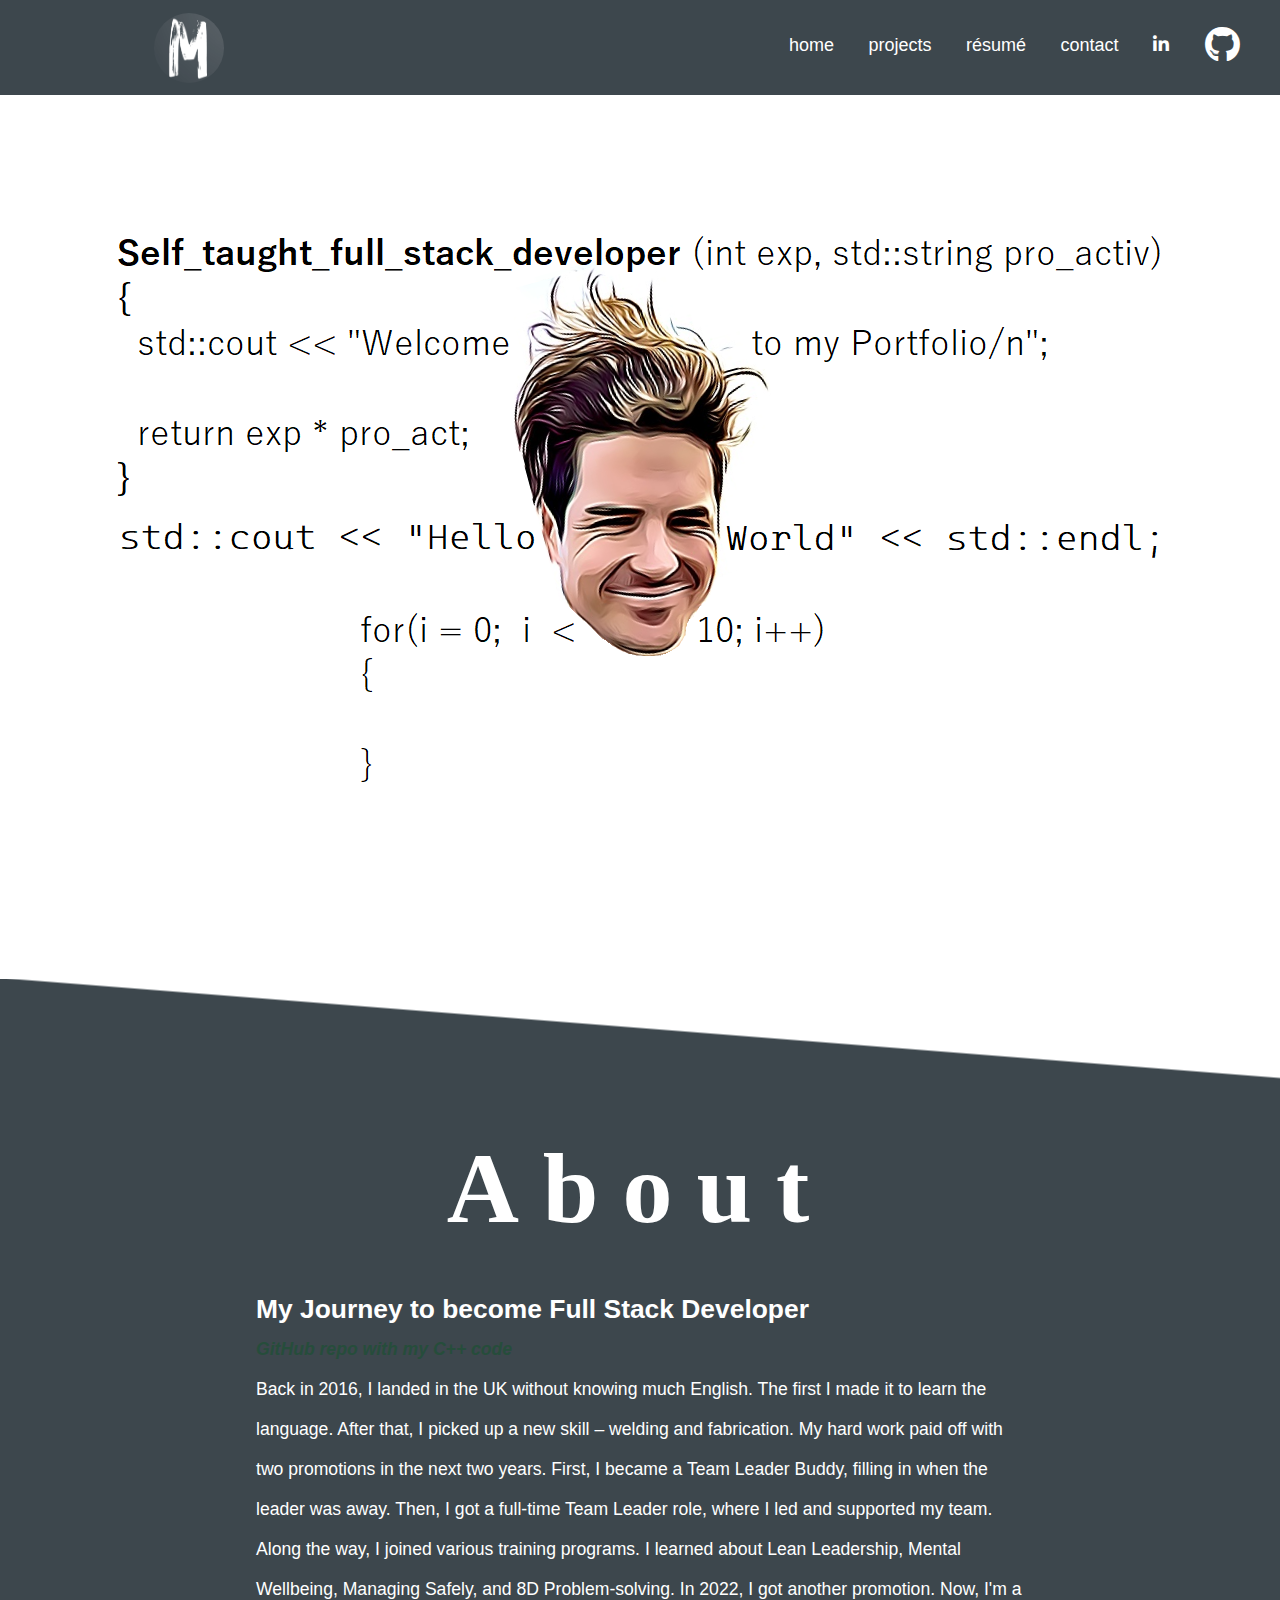
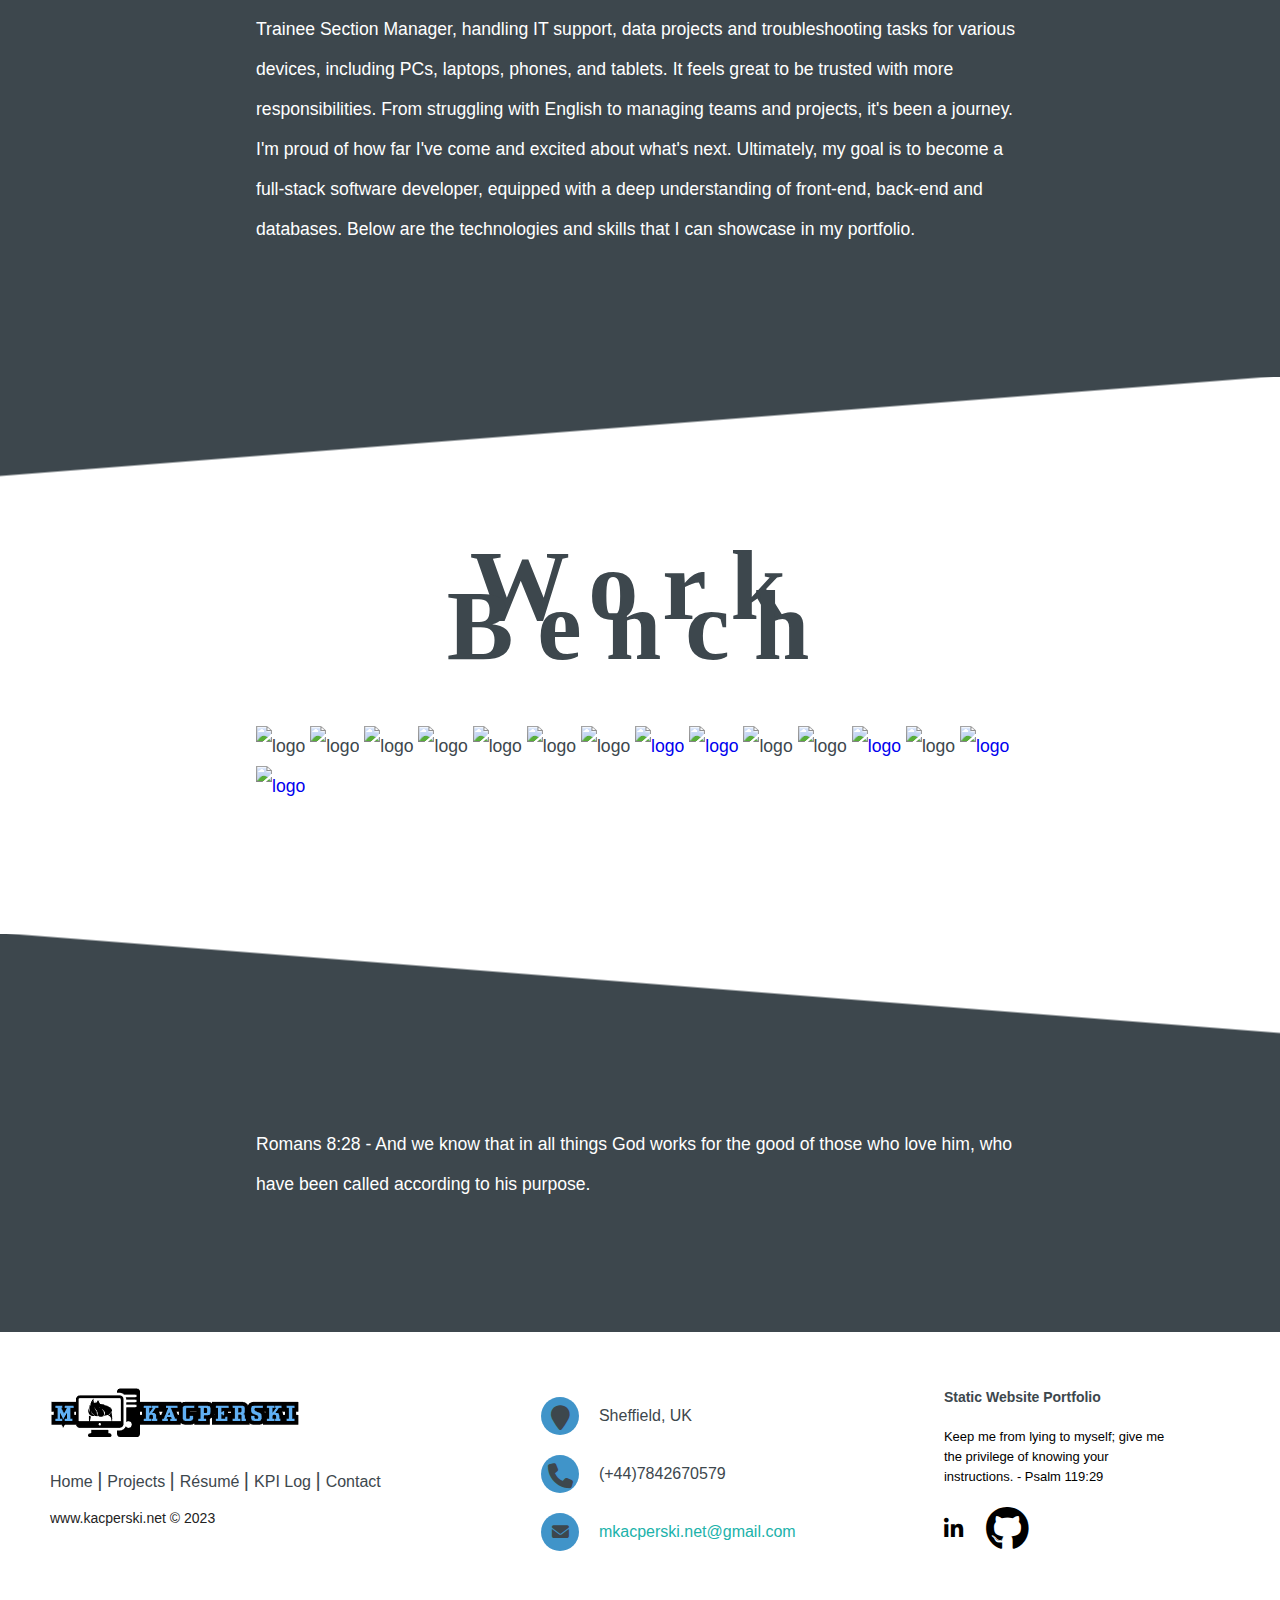
==== commit aac02b80: "up" ====
--- a/index.html
+++ b/index.html
@@ -88,7 +88,7 @@
             </a>
             <ul>
                 <li><a href="/index.html">home</a></li>
-                <li><a href="/about.html">goals</a></li>
+                <li><a href="/about.html">projects</a></li>
                 <li><a href="https://1drv.ms/w/c/c8740b0f66342b27/EfYECc0FhQtAhqJwZkcohUoBfxrRFJb0ad5e7udqsH5K6Q?e=zEGccX" target="_blank">résumé</a></li>
                 <li><a href="/contact.html">contact</a></li>
                 <li class="for_social_icons">
@@ -124,7 +124,7 @@
 
         <div class="skew-cc"></div>
         <div class="white-block">
-        <h1 class="exp_settings">Skills</h1>
+        <h1 class="exp_settings">Work Bench</h1>
         <br>
         <br>
             <img class="skills_icon" src="/img/skills icon/cpp.png" alt="logo">
@@ -137,13 +137,22 @@
             <a href="/sql.html">
                 <img class="skills_icon" src="/img/skills icon/sql.png" alt="logo">
             </a>
-            <img class="skills_icon" src="/img/skills icon/gpt.jpg" alt="logo">
+            <a href="https://chat.openai.com/">
+                <img class="skills_icon" src="/img/skills icon/gpt.jpg" alt="logo">
+            </a>
             <img class="skills_icon" src="/img/skills icon/share.jfif" alt="logo">
             <img class="skills_icon" src="/img/skills icon/ex1.jfif" alt="logo">
             <a href="/index.html">
                 <img class="skills_icon" src="/img/skills icon/powerbi.jfif" alt="logo">
             </a>
             <img class="skills_icon" src="/img/skills icon/erp.png" alt="logo">
+            <a href="/active_directory.html">
+                <img class="skills_icon" src="/img/skills icon/active_directory.png" alt="logo">
+            </a>
+            <a href="https://gemini.google.com/app">
+                <img class="skills_icon" src="/img/skills icon/gemini.png" alt="logo">
+            </a>
+            
         </div>
 
         <div class="skew-c"></div>
@@ -164,9 +173,11 @@
             <p class="footer-links">
                 <a href="/index.html" class="link-1">Home</a>
             
-                <a href="/about.html">Goals</a>
+                <a href="/about.html">Projects</a>
 
                 <a href="https://1drv.ms/w/c/c8740b0f66342b27/EfYECc0FhQtAhqJwZkcohUoBfxrRFJb0ad5e7udqsH5K6Q?e=zEGccX" target="_blank">Résumé</a>
+                
+                <a href="https://onedrive.live.com/?id=root&cid=C8740B0F66342B27" target="_blank">KPI Log</a>
                 
                 <a href="/contact.html">Contact</a>
             </p>
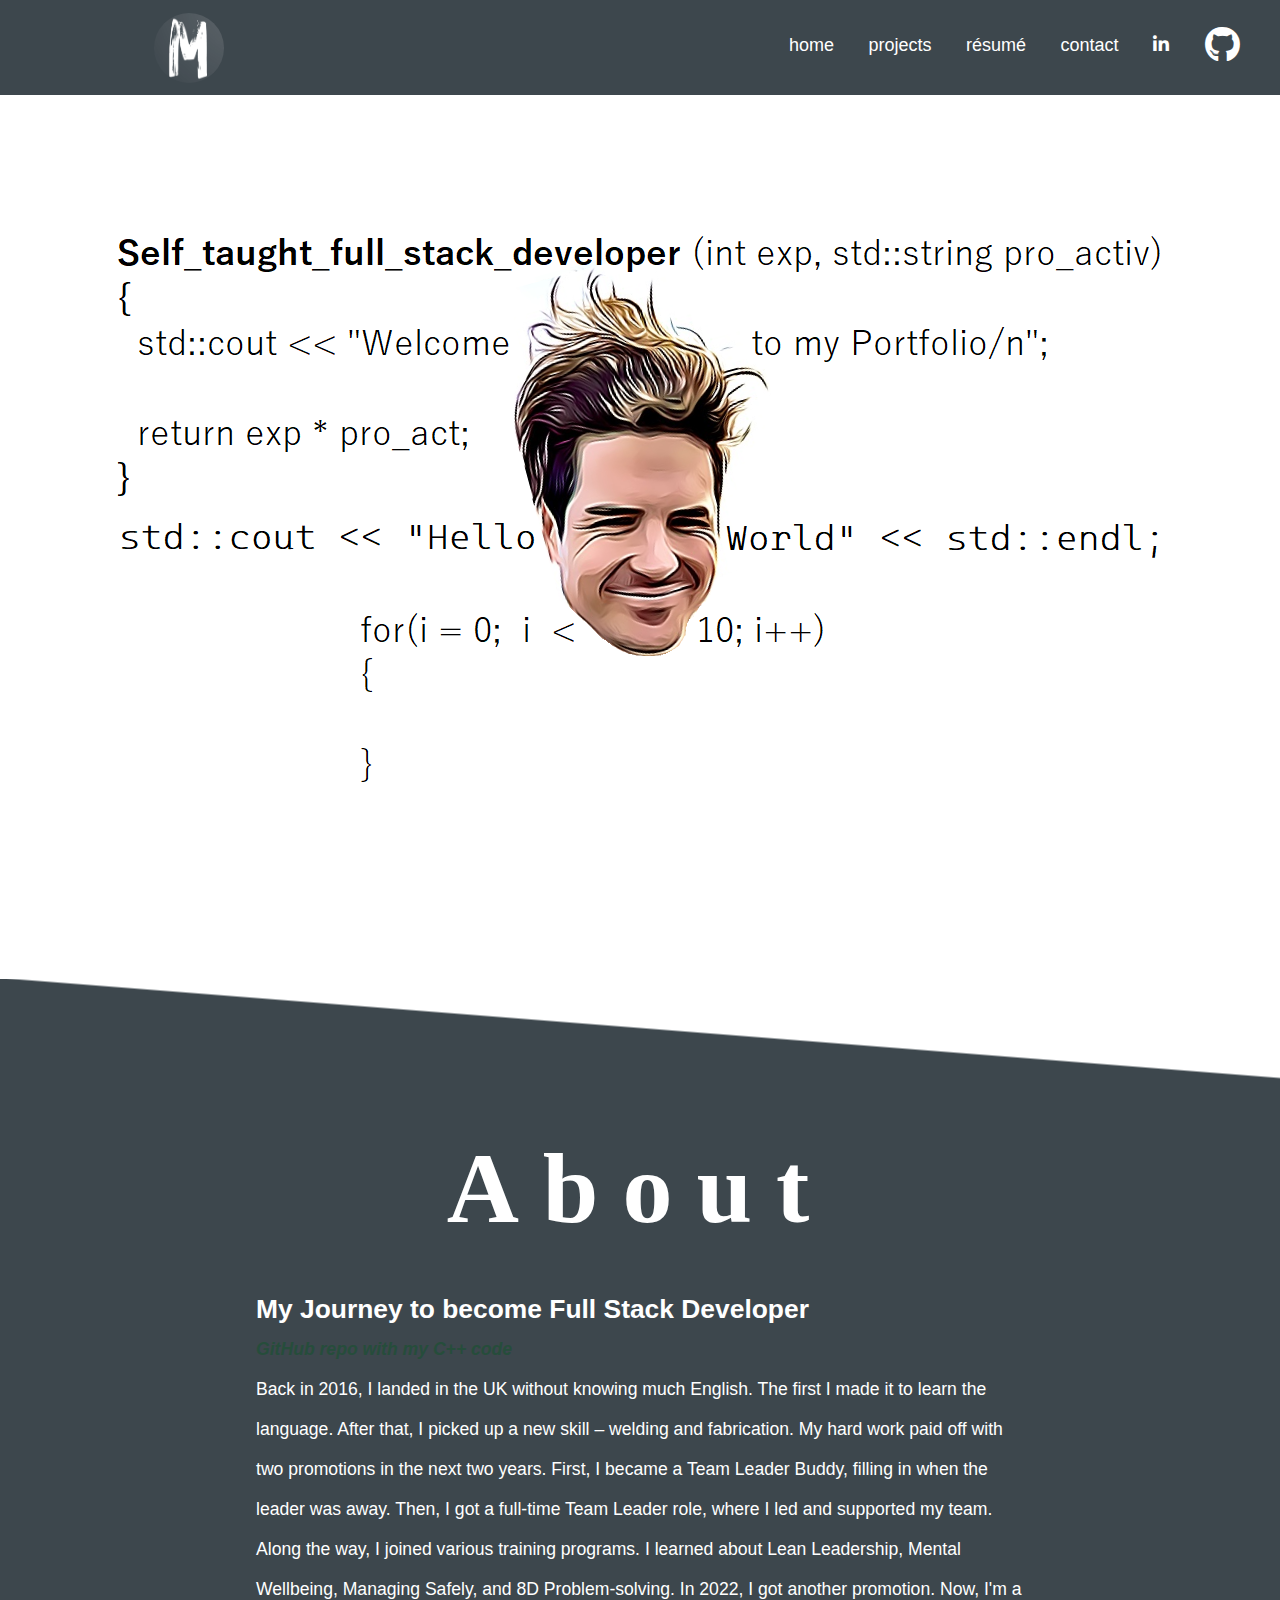
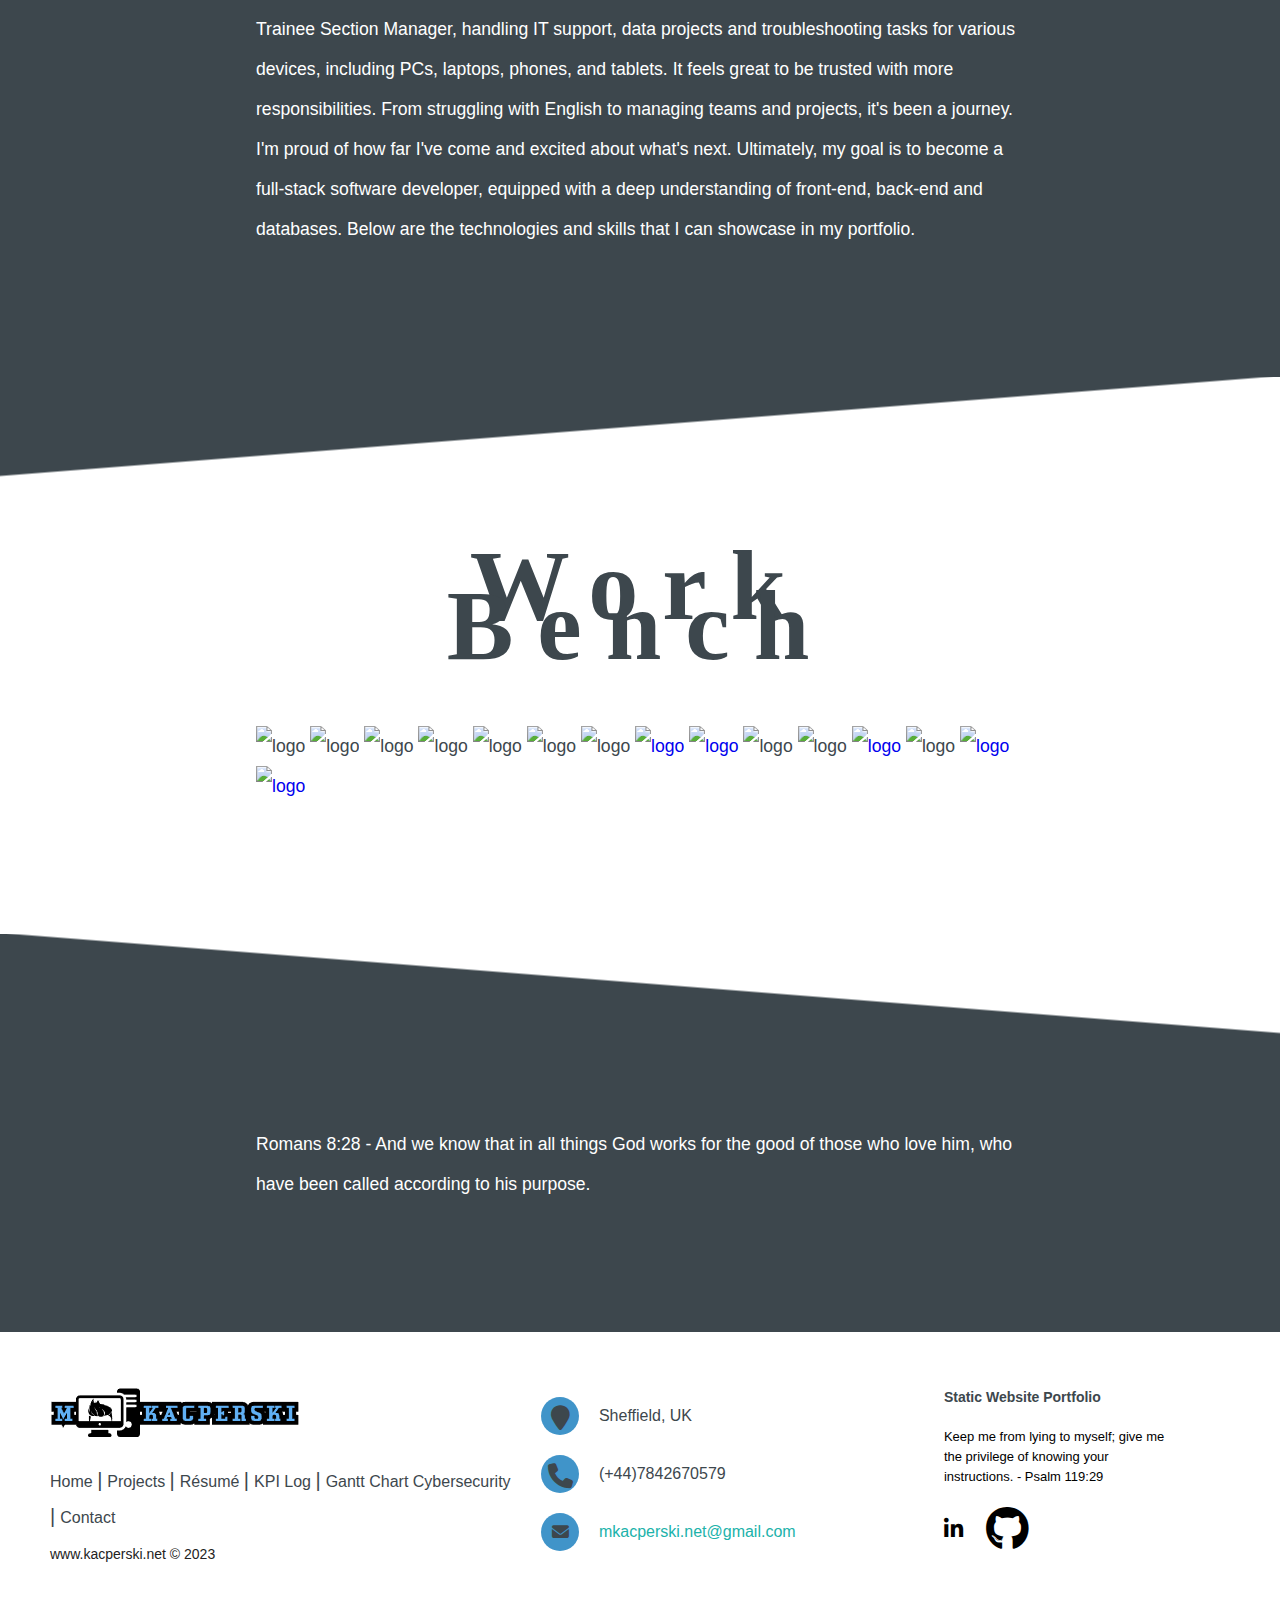
==== commit ded518ed: "cs" ====
--- a/index.html
+++ b/index.html
@@ -146,7 +146,7 @@
                 <img class="skills_icon" src="/img/skills icon/powerbi.jfif" alt="logo">
             </a>
             <img class="skills_icon" src="/img/skills icon/erp.png" alt="logo">
-            <a href="/active_directory.html">
+            <a href="https://github.com/Oureyelet/Active-Directory-Home-Lab-Project/tree/main">
                 <img class="skills_icon" src="/img/skills icon/active_directory.png" alt="logo">
             </a>
             <a href="https://gemini.google.com/app">
@@ -178,7 +178,7 @@
                 <a href="https://1drv.ms/w/c/c8740b0f66342b27/EfYECc0FhQtAhqJwZkcohUoBfxrRFJb0ad5e7udqsH5K6Q?e=zEGccX" target="_blank">Résumé</a>
                 
                 <a href="https://onedrive.live.com/?id=root&cid=C8740B0F66342B27" target="_blank">KPI Log</a>
-                
+                <a href="https://1drv.ms/x/c/c8740b0f66342b27/Efwsy3vm22ZGsjMRatKBeycBpDfNvlNI--6IJDjPkFDPVQ?e=cbRBoQ" target="_blank">Gantt Chart Cybersecurity</a>
                 <a href="/contact.html">Contact</a>
             </p>
 
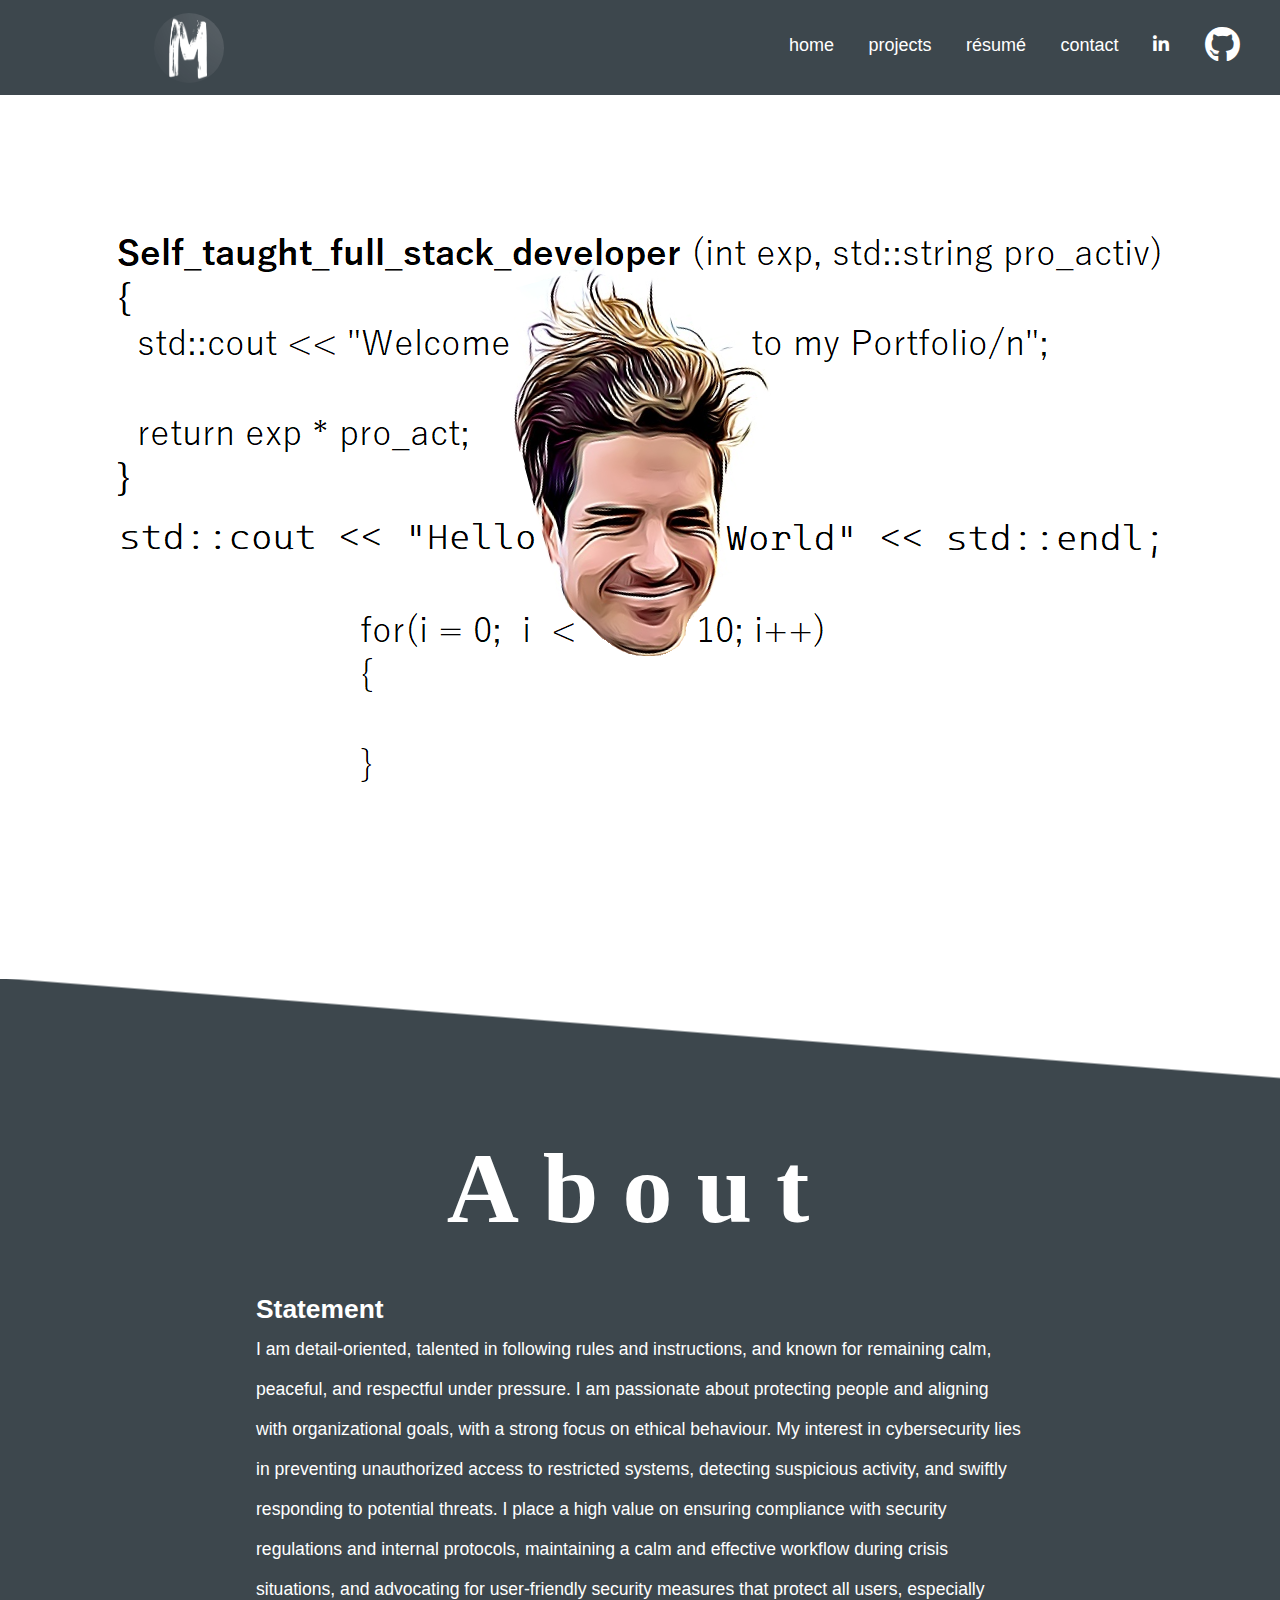
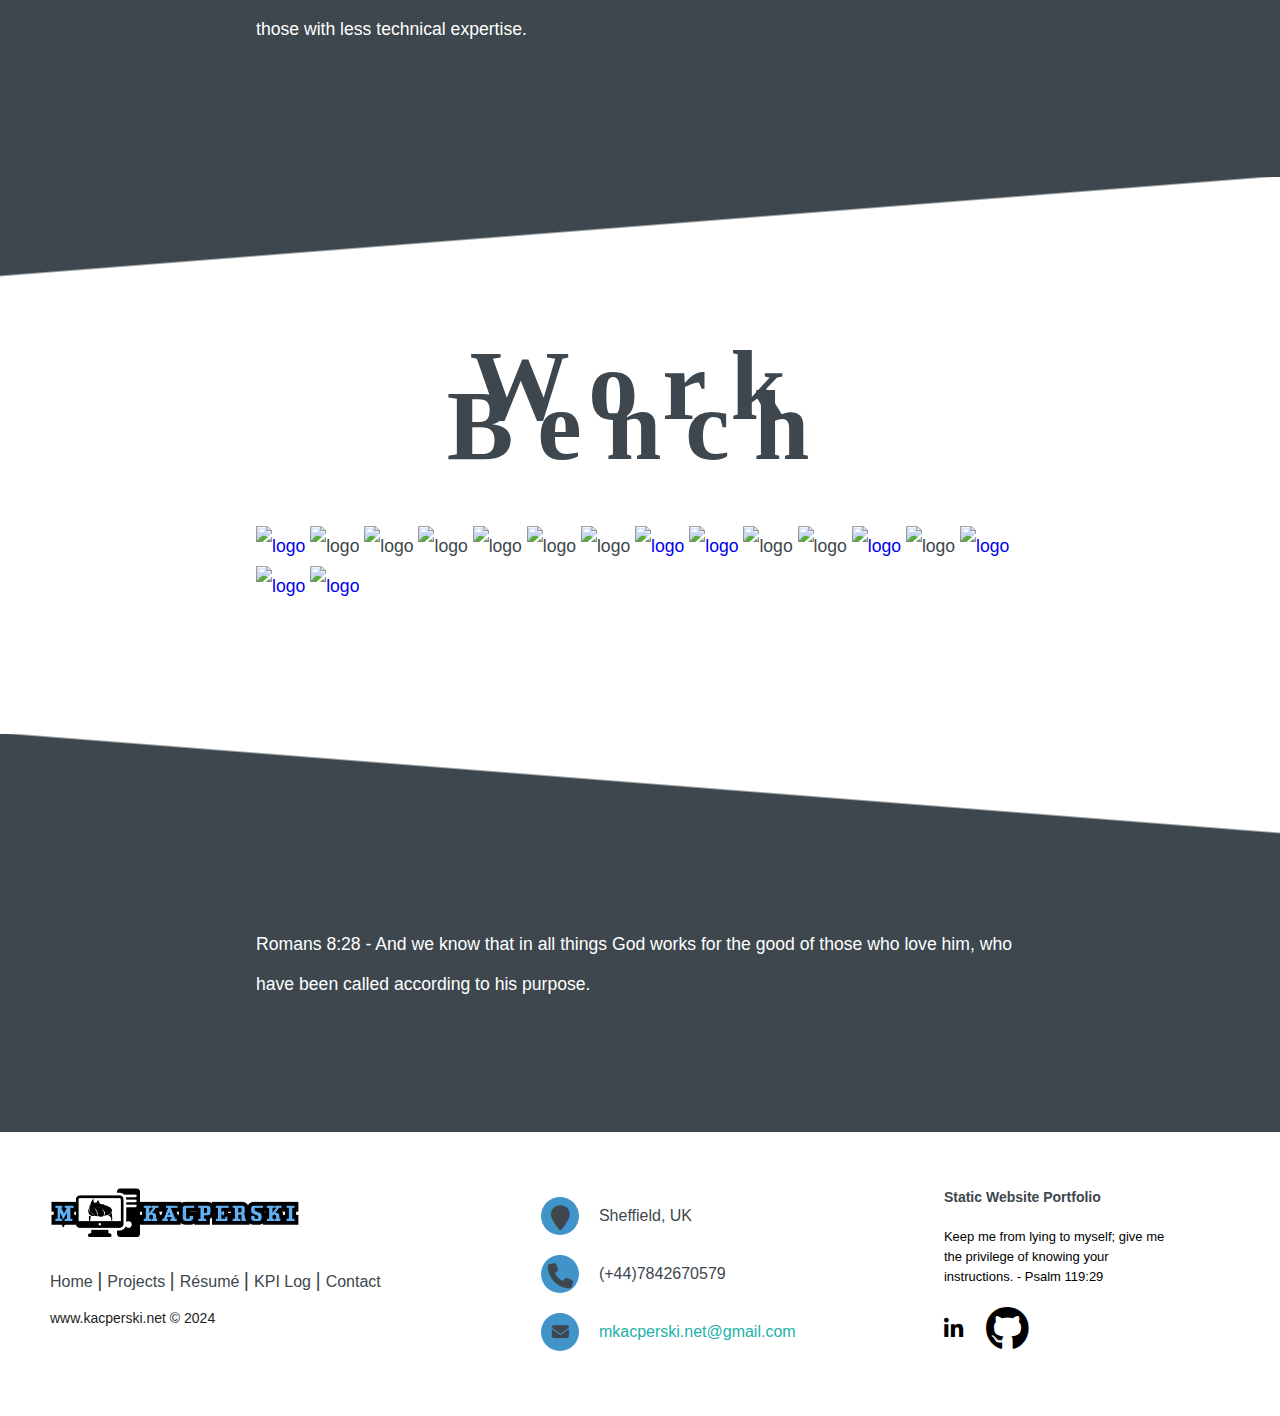
==== commit 37637430: "statement" ====
--- a/index.html
+++ b/index.html
@@ -115,10 +115,9 @@
         <h1 class="exp_settings">About</h1>
         <br>
         <br>
-        <h2>My Journey to become Full Stack Developer</h2>
-        <a class="links" href="https://github.com/Oureyelet?tab=repositories" target="_blank"><i>GitHub repo with my C++ code</i></a>
+        <h2>Statement</h2>
         <article class="p_exp">
-        <p>Back in 2016, I landed in the UK without knowing much English. The first I made it to learn the language. After that, I picked up a new skill – welding and fabrication. My hard work paid off with two promotions in the next two years. First, I became a Team Leader Buddy, filling in when the leader was away. Then, I got a full-time Team Leader role, where I led and supported my team. Along the way, I joined various training programs. I learned about Lean Leadership, Mental Wellbeing, Managing Safely, and 8D Problem-solving. In 2022, I got another promotion. Now, I'm a Trainee Section Manager, handling IT support, data projects and troubleshooting tasks for various devices, including PCs, laptops, phones, and tablets. It feels great to be trusted with more responsibilities. From struggling with English to managing teams and projects, it's been a journey. I'm proud of how far I've come and excited about what's next. Ultimately, my goal is to become a full-stack software developer, equipped with a deep understanding of front-end, back-end and databases. Below are the technologies and skills that I can showcase in my portfolio.</p>
+        <p>I am detail-oriented, talented in following rules and instructions, and known for remaining calm, peaceful, and respectful under pressure. I am passionate about protecting people and aligning with organizational goals, with a strong focus on ethical behaviour. My interest in cybersecurity lies in preventing unauthorized access to restricted systems, detecting suspicious activity, and swiftly responding to potential threats. I place a high value on ensuring compliance with security regulations and internal protocols, maintaining a calm and effective workflow during crisis situations, and advocating for user-friendly security measures that protect all users, especially those with less technical expertise.</p>
         </article>
         </div>
 
@@ -127,7 +126,11 @@
         <h1 class="exp_settings">Work Bench</h1>
         <br>
         <br>
-            <img class="skills_icon" src="/img/skills icon/cpp.png" alt="logo">
+            </a>
+            <a href="https://github.com/Oureyelet?tab=repositories">
+                <img class="skills_icon" src="/img/skills icon/cpp.png" alt="logo">
+            </a>
+
             <img class="skills_icon" src="/img/skills icon/html.png" alt="logo">
             <img class="skills_icon" src="/img/skills icon/css.jfif" alt="logo">
             <img class="skills_icon" src="/img/skills icon/git.jpg" alt="logo">
@@ -152,6 +155,10 @@
             <a href="https://gemini.google.com/app">
                 <img class="skills_icon" src="/img/skills icon/gemini.png" alt="logo">
             </a>
+            </a>
+            <a href="https://github.com/Oureyelet/WordPress-Personal-Trainer-Website/tree/main">
+                <img class="skills_icon" src="/img/skills icon/wordpres.png" alt="logo">
+            </a>
             
         </div>
 
@@ -178,11 +185,11 @@
                 <a href="https://1drv.ms/w/c/c8740b0f66342b27/EfYECc0FhQtAhqJwZkcohUoBfxrRFJb0ad5e7udqsH5K6Q?e=zEGccX" target="_blank">Résumé</a>
                 
                 <a href="https://onedrive.live.com/?id=root&cid=C8740B0F66342B27" target="_blank">KPI Log</a>
-                <a href="https://1drv.ms/x/c/c8740b0f66342b27/Efwsy3vm22ZGsjMRatKBeycBpDfNvlNI--6IJDjPkFDPVQ?e=cbRBoQ" target="_blank">Gantt Chart Cybersecurity</a>
+                
                 <a href="/contact.html">Contact</a>
             </p>
 
-            <p class="footer-company-name">www.kacperski.net © 2023</p>
+            <p class="footer-company-name">www.kacperski.net © 2024</p>
         </div>
 
         <div class="footer-center">
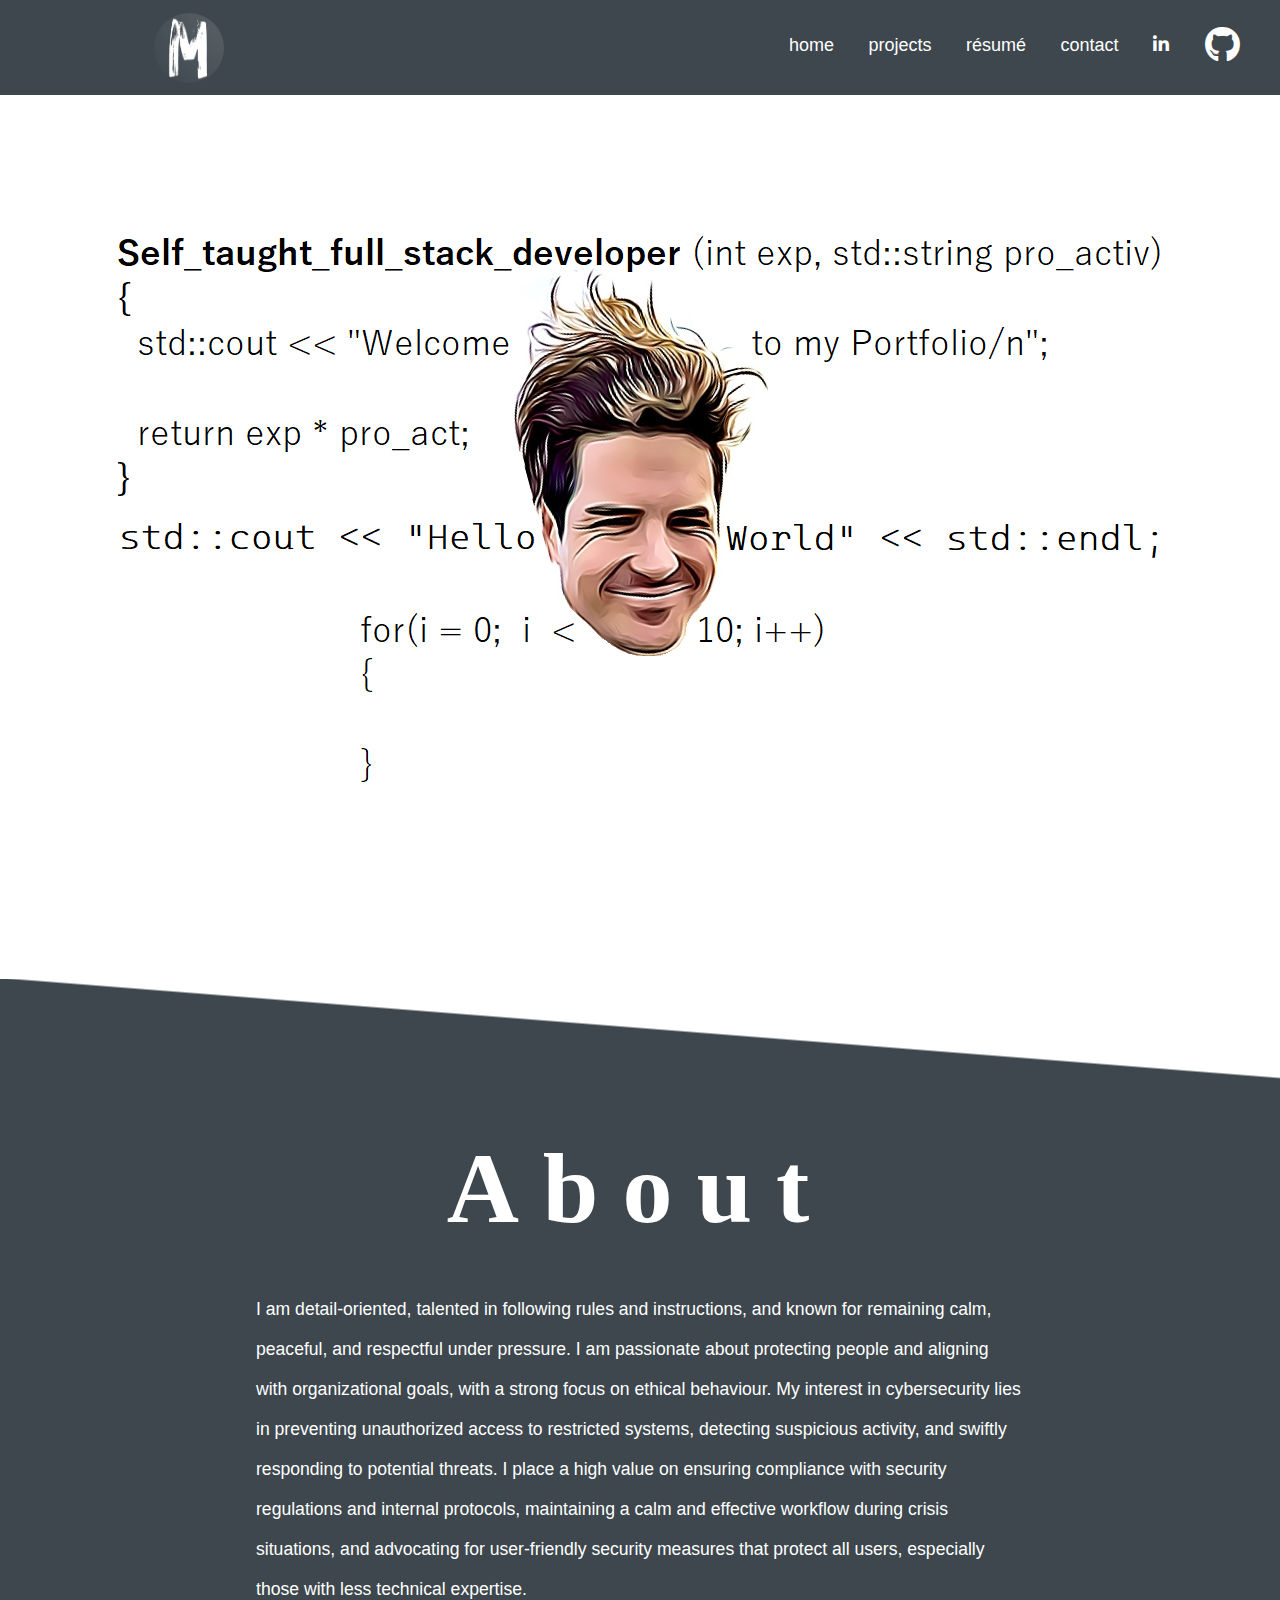
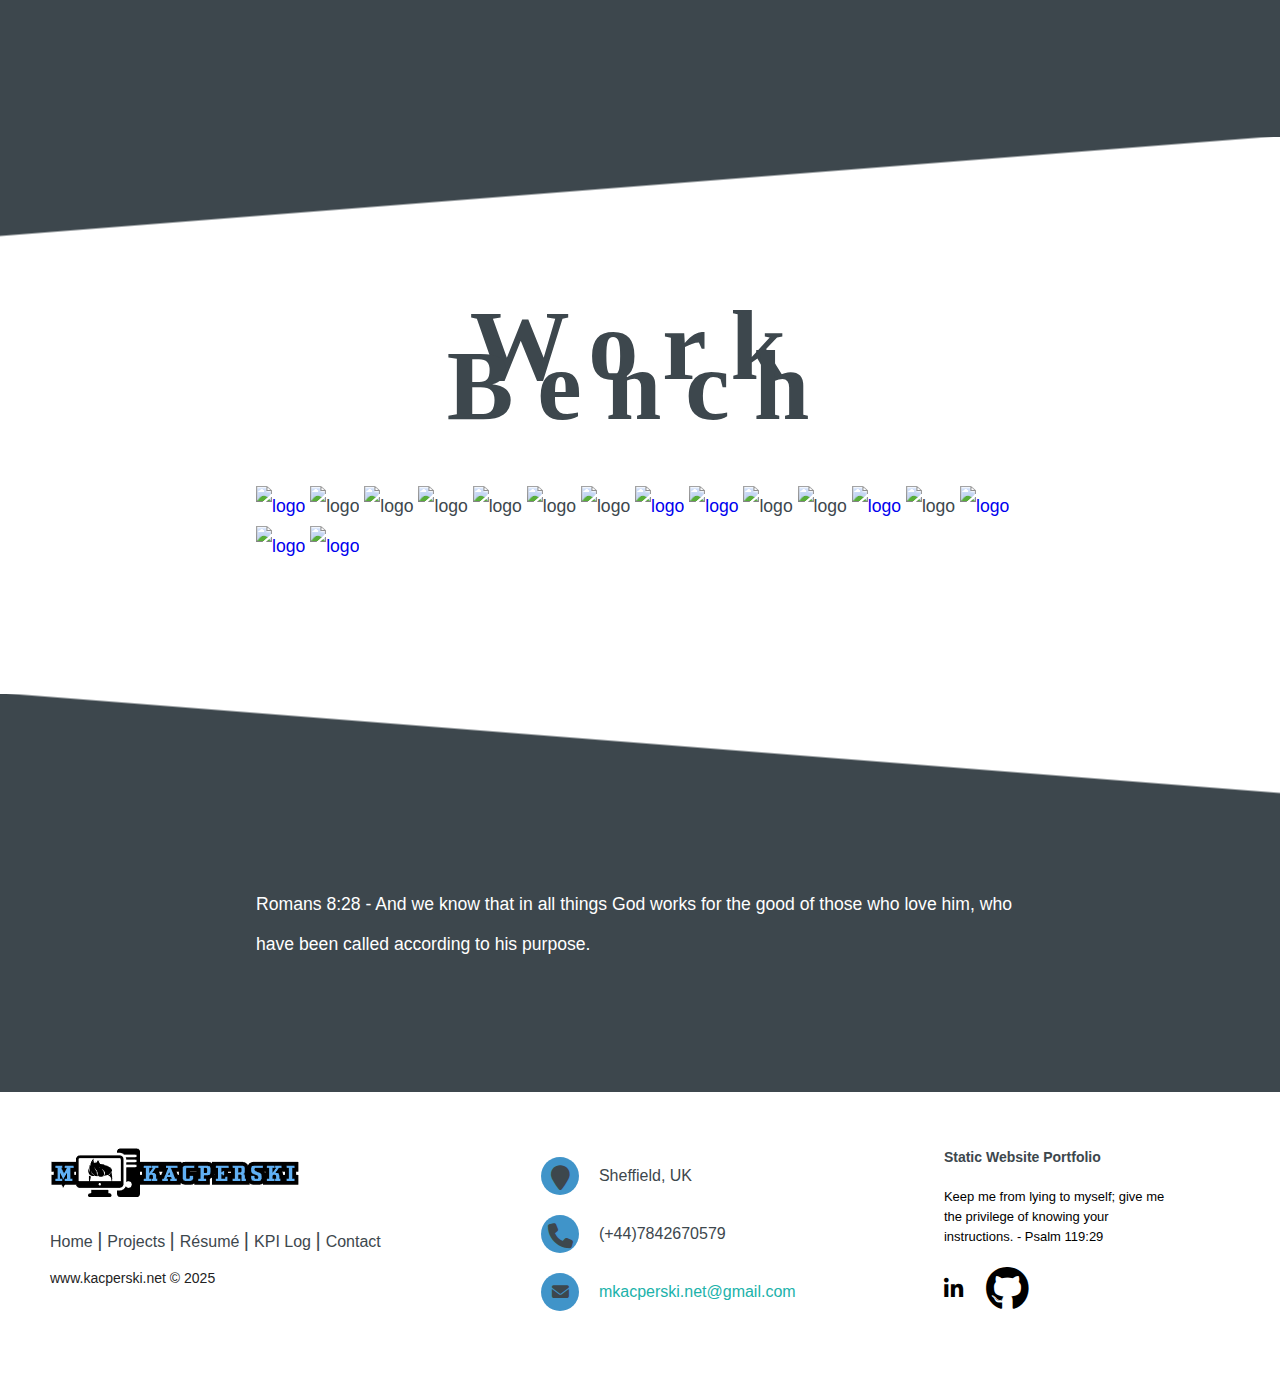
==== commit fbd9b9e8: "changed date to 2025 in footer" ====
--- a/index.html
+++ b/index.html
@@ -115,7 +115,6 @@
         <h1 class="exp_settings">About</h1>
         <br>
         <br>
-        <h2>Statement</h2>
         <article class="p_exp">
         <p>I am detail-oriented, talented in following rules and instructions, and known for remaining calm, peaceful, and respectful under pressure. I am passionate about protecting people and aligning with organizational goals, with a strong focus on ethical behaviour. My interest in cybersecurity lies in preventing unauthorized access to restricted systems, detecting suspicious activity, and swiftly responding to potential threats. I place a high value on ensuring compliance with security regulations and internal protocols, maintaining a calm and effective workflow during crisis situations, and advocating for user-friendly security measures that protect all users, especially those with less technical expertise.</p>
         </article>
@@ -189,7 +188,7 @@
                 <a href="/contact.html">Contact</a>
             </p>
 
-            <p class="footer-company-name">www.kacperski.net © 2024</p>
+            <p class="footer-company-name">www.kacperski.net © 2025</p>
         </div>
 
         <div class="footer-center">
